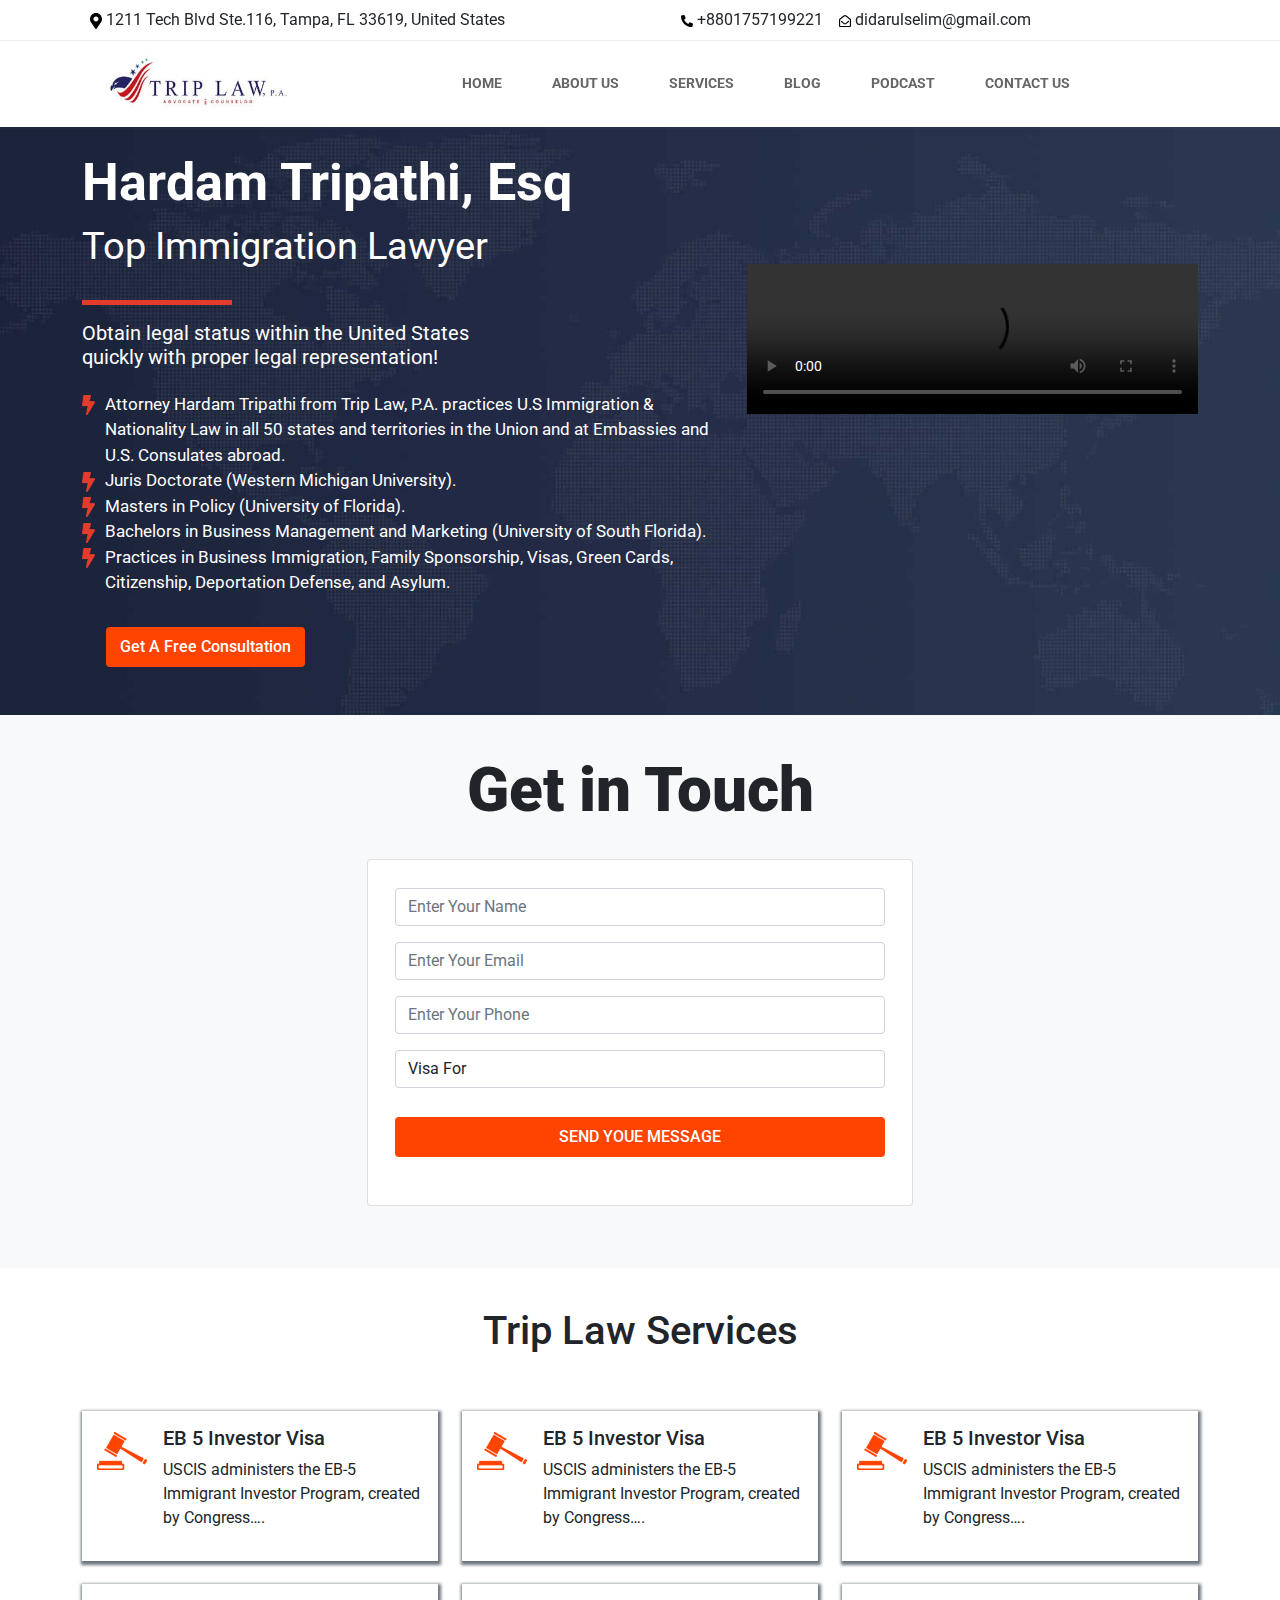
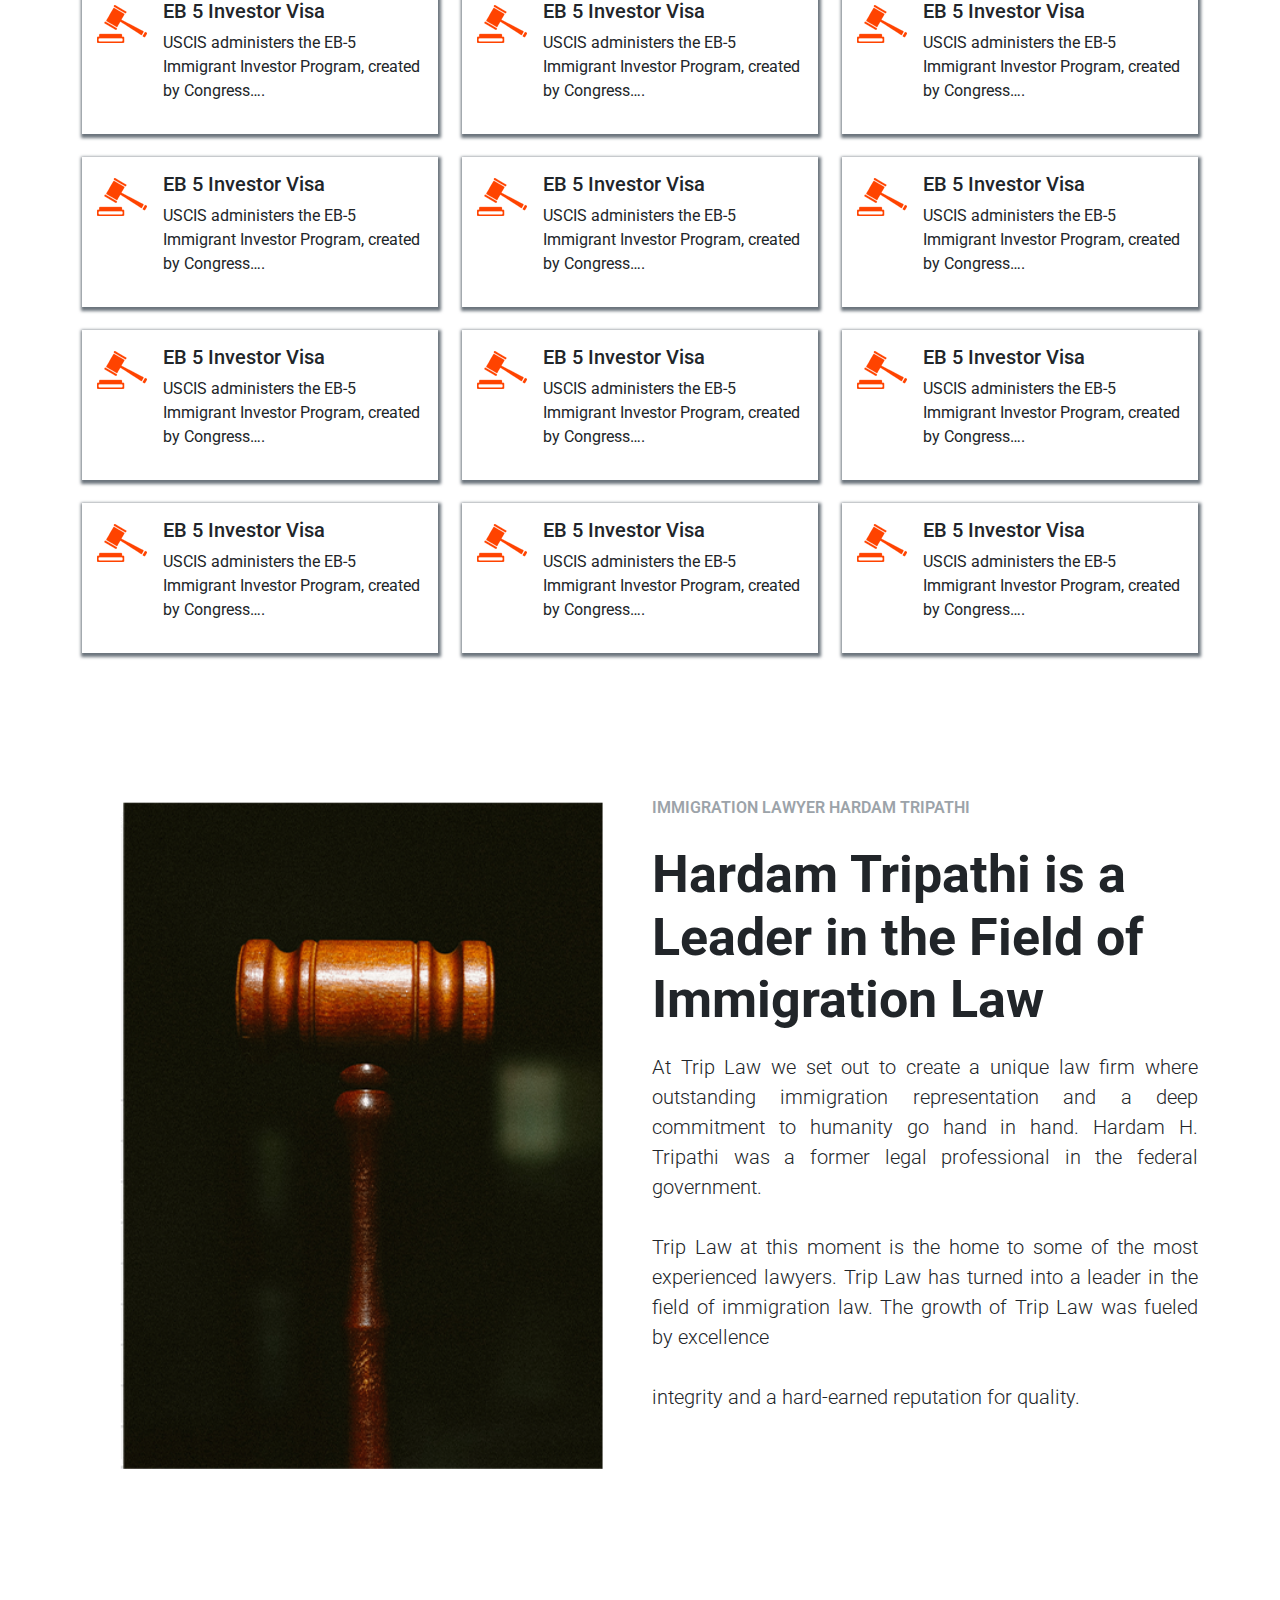
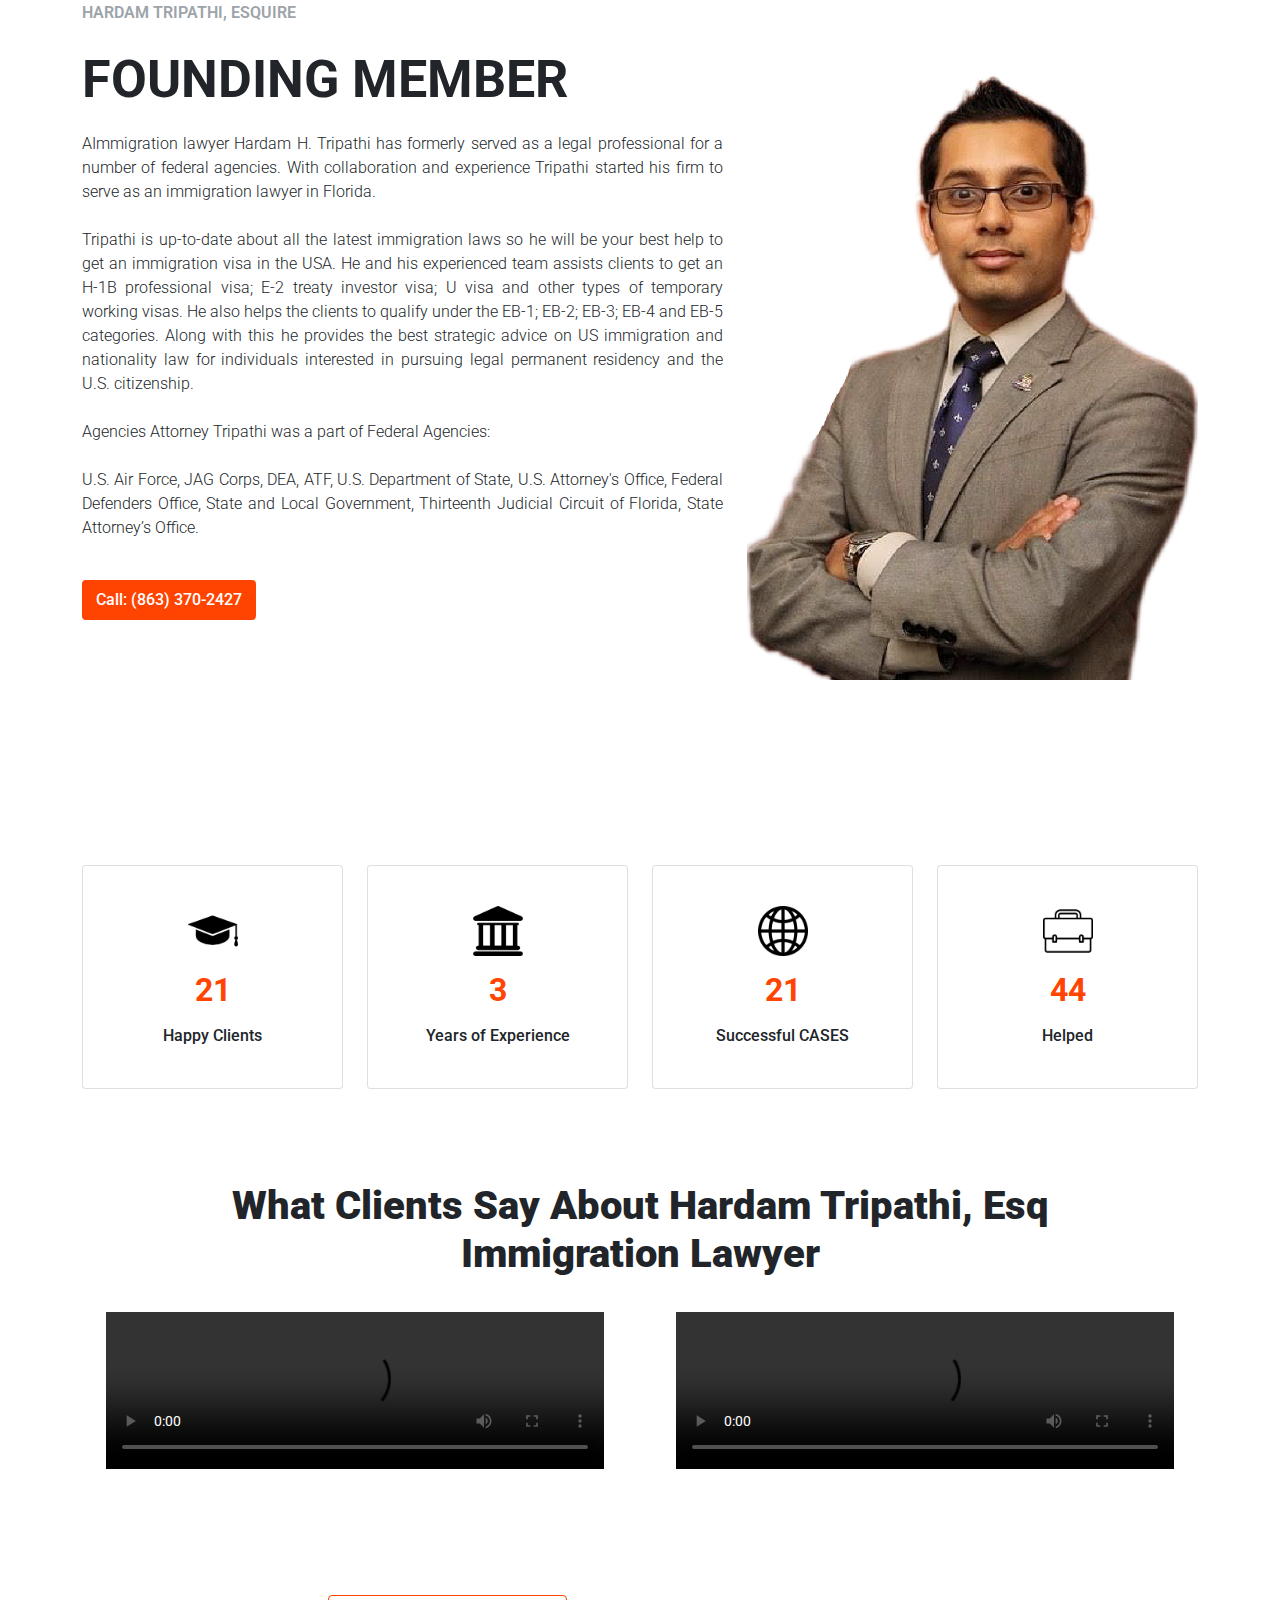
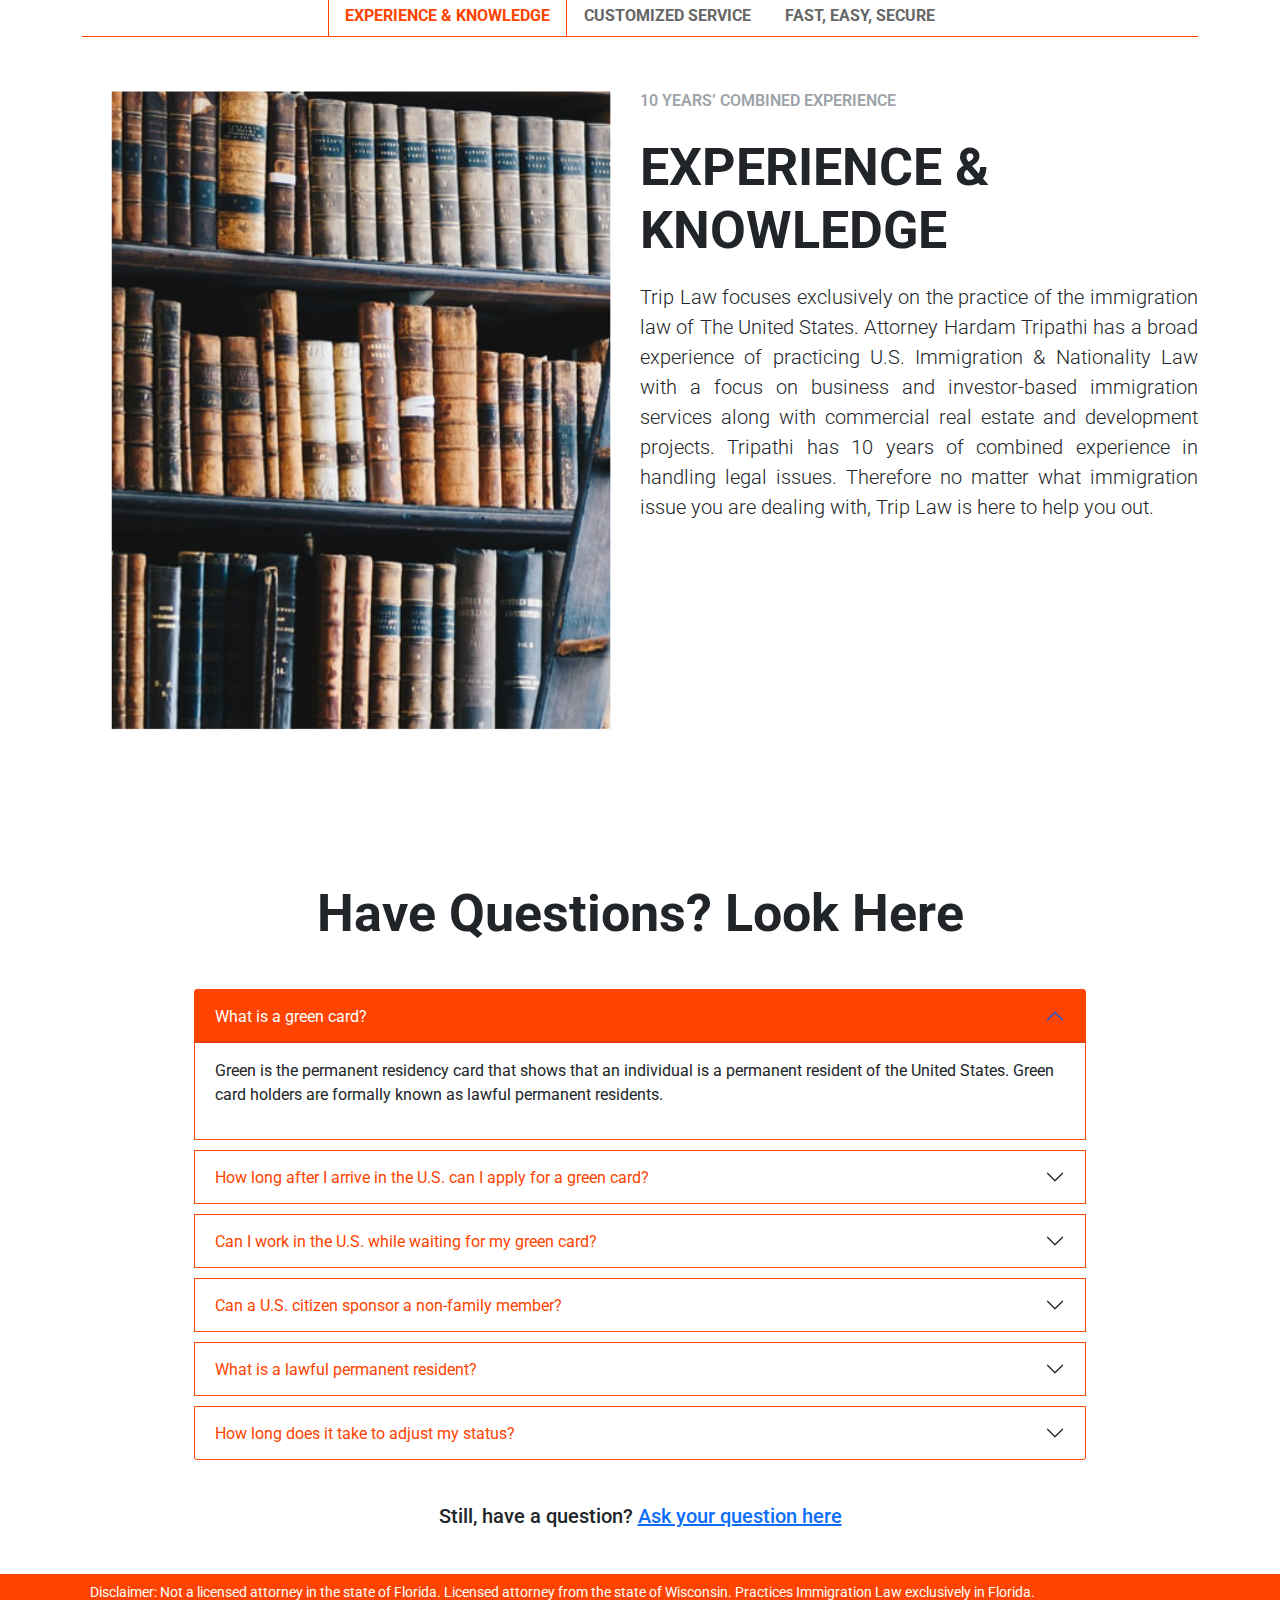
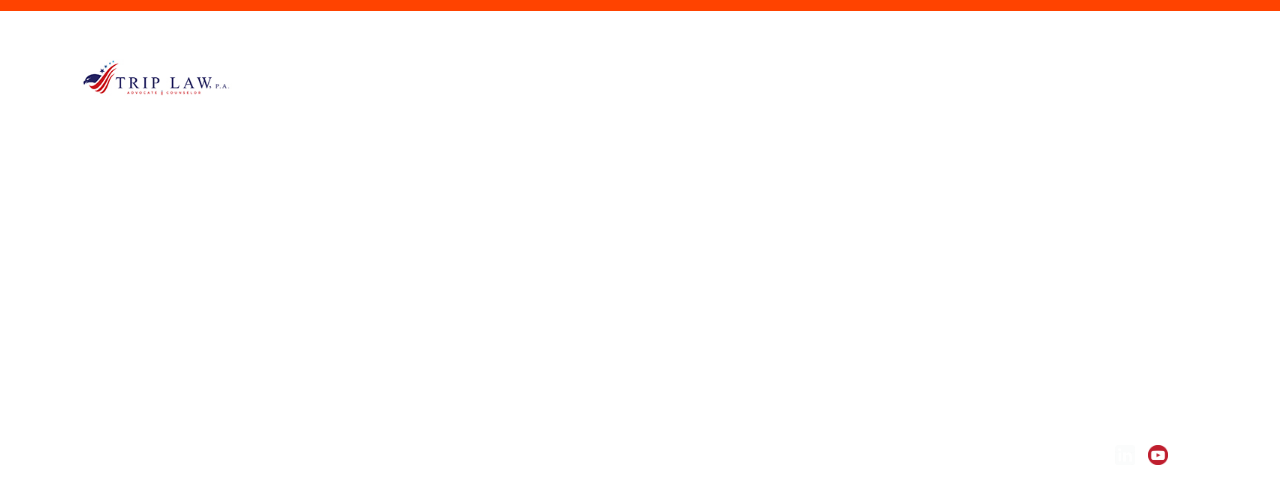
==== index.html @ 977f01b8 "hello" ====
<?php

if (isset($_POST['name']) && isset($_POST['email']) &&  isset($_POST['number']) &&isset($_POST['con'])) {
    # code...
        if (!empty($_POST['name']) && !empty($_POST['number']) && !empty($_POST['email']) ) {
            # code...
            $name = $_POST['name'];
            $number = $_POST['number'];
            $email = $_POST['email'];

            if (!filter_var($email, FILTER_VALIDATE_EMAIL)) {
                # code...
                echo 'Kindly Provide Valid Email';
            }
                else {
                 $body = $name." ".$number."\n".$email;
                    if (mail('info@trip-law.com' , 'Trip-Law', $body ,'From: didarulselim@gmail.com')) {
                    echo " Thanks For Your Mail";
                 }
                 else {
                    echo 'There is a problem in sending mail.';
                 }
                }
            
            }
       
        else {
            echo 'All Fields Are Required.';
        }
     }
        else {
            echo '';
        }
        
?>

<!doctype html>
<html lang="en">
  <head>
    <!-- meta tag start -->
    <meta content="text/html;charset=utf-8" http-equiv="Content-Type">
    <meta content="utf-8" http-equiv="encoding">
    <meta name="viewport" content="initial-scale=1">
    <meta class="metaTagTop" name="description" content="Lakeland, Florida Immigration Law Services
    Call our local Immigration office for your Green Card, Naturalization or Investor Visa">
    <meta class="metaTagTop" name="keywords" content="Florida Immigration Law Services, Green Card, , Naturalization or Investor Visas">
    <meta class="metaTagTop" name="author" content="Hardam Tripathi, Esq.">
    <meta property="og:title" content="Immigration Lawyer Hardam Tripathi, Esq.">
    <meta property="og:description" content="Lakeland, Florida Immigration Law Services
    Call our local Immigration office for your Green Card, Naturalization or Investor Visa">
    <meta property="og:url" content="https://www.trip-law.com/">
    <meta property="og:type" content="website">
    <meta property="cf:funnel_id" content="">
    <meta property="cf:page_id" content="">
    <meta property="cf:funnel_step_id" content="">
    <meta property="cf:user_id" content="">
    <meta property="cf:account_id" content="">
    <meta property="cf:page_code" content="=">
    <meta property="cf:mode_id" content="1">
    <meta property="cf:time_zone" content="Eastern Time (US &amp; Canada)">
    <meta property="cf:app_domain" content="">
    <!-- meta tag end -->

    <!-- link start -->
    <link rel="icon" type="image/png" href="image/favicon.png">
    <link rel="stylesheet" href="css/bootstrap.css">
    <link rel="stylesheet" href="style.css">
    <!-- <link rel="stylesheet" href="css/all.css"> -->
    <link rel="preconnect" href="https://fonts.googleapis.com">
    <link rel="preconnect" href="https://fonts.gstatic.com" crossorigin>
    <link href="https://fonts.googleapis.com/css2?family=Roboto:wght@100;300;400;500;700;900&display=swap" rel="stylesheet">
    <link rel="stylesheet" href="css/owl.carousel.min.cs">
    <!-- <link rel="stylesheet" href="css/owl.theme.default.min.css"> -->
    <!-- link end -->
        <title>Immigration Lawyer Hardam Tripathi, Esq.</title>
  </head>
  <body>
    <header class="sticky-top">
      <div class="header-top ">
        <div class="container d-flex">
          <div class="left "><p class="m-0 p-2"><img src="image/map-marker-alt-solid.svg" alt="" width="12" height="auto"> 1211 Tech Blvd Ste.116, Tampa, FL 33619, United States</p></div>
          <div class="right d-flex " style="margin: auto;"><p class="m-0 p-2"><img src="image/phone-alt-solid.svg" alt="" width="12" height="auto"> +8801757199221</p><p class="m-0 p-2"><img src="image/envelope-open-regular.svg" alt="" width="12" height="auto"> didarulselim@gmail.com</p></div>
        </div>
      </div>
      <nav class="navbar navbar-expand-lg">
  <div class="container">
    <a class="navbar-brand" href="#"><img src="image/trip-law-logo.jpg" alt="" width="250px"></a>
    <button class="navbar-toggler" type="button" data-bs-toggle="collapse" data-bs-target="#navbarSupportedContent" aria-controls="navbarSupportedContent" aria-expanded="false" aria-label="Toggle navigation">
      <span class="navbar-toggler-icon"></span>
    </button>
    <div class="collapse navbar-collapse" id="navbarSupportedContent">
      <ul class="navbar-nav m-auto">
        <li class="nav-item">
          <a class="nav-link active" aria-current="page" href="index.html">HOME</a>
        </li>
        <li class="nav-item">
          <a class="nav-link" href="about.html" >ABOUT US</a>
        </li>
        <li class="nav-item">
          <a class="nav-link" href="service.html" >SERVICES</a>
        </li>
        <li class="nav-item">
          <a class="nav-link" href="https://triplawpa.com/"  target="_blank">BLOG</a>
        </li>
        <li class="nav-item">
          <a class="nav-link" href="https://anchor.fm/theimmigrationzone" target="_blank">PODCAST</a>
        </li>
        <li class="nav-item">
          <a class="nav-link" href="contact.html" >CONTACT US</a>
        </li>
      </ul>
    </div>
  </div>
</nav>
    </header>

    <section class="home">
  <div class="container">
    <div class="row">
      <div class="col-lg-7">
        <div class="home-contant">
          <div class="heading">
            <h1>Hardam Tripathi, Esq</h1>
            <h3>Top Immigration Lawyer</h3>
            <hr style="width: 150px; color: #E43B2C; height: 5px; opacity: 1;">
            <h4>Obtain legal status within the United States <br> quickly with proper legal representation!</h4>
          </div>
          <div class="law-list">
            <ul name="" id="">
              <li value=""><span><img src="image/bolt.png" alt="" width="25" height="20"></span>Attorney Hardam Tripathi from Trip Law, P.A. practices U.S Immigration & Nationality Law in all 50 states and territories in the Union and at Embassies and U.S. Consulates abroad.</li><br>
              <li value=""><span><img src="image/bolt.png" alt="" width="25" height="20"></span>Juris Doctorate (Western Michigan University).</li><br>
              <li value=""><span><img src="image/bolt.png" alt="" width="25" height="20"></span>Masters in Policy (University of Florida).</li><br>
              <li value=""><span><img src="image/bolt.png" alt="" width="25" height="20"></span>Bachelors in Business Management and Marketing (University of South Florida).</li><br>
              <li value=""><span><img src="image/bolt.png" alt="" width="25" height="20"></span>Practices in Business Immigration, Family Sponsorship, Visas, Green Cards, Citizenship, Deportation Defense, and Asylum.</li><br>
            </ul>
          </div>
          <a href="#" class="btn h-btn mb-5 ms-4">Get A Free Consultation </a>
        </div>
      </div>
      <div class="col-lg-5">
        <div class="home-video">
          <!-- <img src="image/trip-man.png" alt="" class="w-100"> -->
          <video width="100%" height="100%" controls>
          <source src="https://s3.us-east-2.amazonaws.com/speakeasyvideos/Speakeasy_Testimonial_HeddingLawFirm.mp4" type="video/mp4">
        </video>
        </div>
      </div>
    </div>
  </div>
</section>

<section class="contact-form" id="Contact">
  <div class="container">
    <div class="row">
      <div class="col-lg-12 text-center">
        <div class="heading pb-4">
          <h1>Get in Touch</h1>
        </div>
      </div>
      <div class="col-lg-3"><br></div>
      <div class="col-lg-6">
        <form method="post" action="" class="card">
                            
                             <div class="row">
                               <div class="col-md-12 col-lg-12 col-xl-12 col-xxl-12 col-sm-12 col-xs-12  d-flex fl-name mb-3">
                                 
                                    <!-- <label for="name" class="form-label">Name</label><br> -->
                                    <input type="text" class="form-control " name="name" placeholder="Enter Your Name" required=""> 
                                  
                               </div><br><br>
                               <div class="col-md-12 col-lg-12 col-xl-12 col-xxl-12 col-sm-12 col-xs-12 mail mb-3">
                                 <!-- <label for="email" class="">Email</label> <br> --><input type="email" class="form-control" name="email" placeholder="Enter Your Email" required="">
                               </div><br><br>
                               <div class="col-md-12 col-lg-12 col-xl-12 col-xxl-12 col-sm-12 col-xs-12 number mb-3">
                                 <!-- <label for="number" class="">Phone number<br> </label>--><input type="number" class="form-control" name="number" pattern="[0-9\-]+" placeholder="Enter Your Phone" minlength="9" required="">
                               </div><br><br>
                               <div class="col-md-12 col-lg-12 col-xl-12 col-xxl-12 col-sm-12 col-xs-12 number mb-3">
                                
                                 <select class="form-control" name="visa" aria-invalid="false">
                                  <option value="Visa For">Visa For</option>
                                  <option value="Family">Family</option>
                                  <option value="Green Card">Green Card</option>
                                  <option value="Business">Business</option>
                                  <option value="Work">Work</option>
                                  <option value="Investment">Investment</option>
                                  <option value="Citizenship &amp; Naturalization">Citizenship &amp; Naturalization</option>
                                  <option value="Other">Other</option>
                                </select><br>
                               <div class="col-md-12 col-lg-12 col-xl-12 col-xxl-12 col-sm-12 col-xs-12">                                 
                                  <button class="btn "  type="submit" value="send">SEND YOUE MESSAGE</button>
                               </div>
                             </div>
                          </form>
      </div>
      <div class="col-lg-3"><br></div>
    </div>
  </div>
</section>


<section class="service">
  <div class="container">
    <div class="row">
      <div class="col-lg-12 text-center">
        <div class="heading pb-5">
          <h1>Trip Law Services</h1>
        </div>
      </div>
    </div>

      <div class="services-list">
        <div class=" row ">
        <div class="col-lg-4 list " >
          <div class="s-list d-flex" data-bs-toggle="modal" data-bs-target="#modal-1"> 
            <span class="me-3"><img src="image/law.png" alt=""></span>
          <div class="sr" >
            <h5>EB 5 Investor Visa</h5>
            <p>USCIS administers the EB-5 Immigrant Investor Program, created by Congress….</p>
          </div>
          </div>
        </div>

      <!-- Modal -->
      <div class="modal fade" id="modal-1" data-bs-backdrop="static" data-bs-keyboard="false" tabindex="-1" aria-labelledby="modal-1" aria-hidden="true">
        <div class="modal-dialog modal-dialog-scrollable">
          <div class="modal-content">
            <div class="modal-header">
              <h5 class="modal-title" id="modal-1">EB 5 Investor Visa</h5>
              <button type="button" class="btn-close" data-bs-dismiss="modal" aria-label="Close"></button>
          </div>
            <div class="modal-body">
              <p>Lorem ipsum, dolor sit amet, consectetur adipisicing elit. Magnam, aspernatur.</p>
            </div>
          </div>
        </div>
      </div>

      <div class="col-lg-4 list  " >
          <div class="s-list d-flex" data-bs-toggle="modal" data-bs-target="#modal-1">
            <span class="me-3"><img src="image/law.png" alt=""></span>
          <div class="sr" >
            <h5>EB 5 Investor Visa</h5>
            <p>USCIS administers the EB-5 Immigrant Investor Program, created by Congress….</p>
          </div>
          </div>
        </div>

      <div class="col-lg-4 list " >
          <div class="s-list d-flex" data-bs-toggle="modal" data-bs-target="#modal-1">
            <span class="me-3"><img src="image/law.png" alt=""></span>
          <div class="sr" >
            <h5>EB 5 Investor Visa</h5>
            <p>USCIS administers the EB-5 Immigrant Investor Program, created by Congress….</p>
          </div>
          </div>
      </div>
    </div>

    <div class=" row ">
        <div class="col-lg-4 list " >
          <div class="s-list d-flex" data-bs-toggle="modal" data-bs-target="#modal-1"> 
            <span class="me-3"><img src="image/law.png" alt=""></span>
          <div class="sr" >
            <h5>EB 5 Investor Visa</h5>
            <p>USCIS administers the EB-5 Immigrant Investor Program, created by Congress….</p>
          </div>
          </div>
        </div>

      <div class="col-lg-4 list  " >
          <div class="s-list d-flex" data-bs-toggle="modal" data-bs-target="#modal-1">
            <span class="me-3"><img src="image/law.png" alt=""></span>
          <div class="sr" >
            <h5>EB 5 Investor Visa</h5>
            <p>USCIS administers the EB-5 Immigrant Investor Program, created by Congress….</p>
          </div>
          </div>
        </div>

      <div class="col-lg-4 list " >
          <div class="s-list d-flex" data-bs-toggle="modal" data-bs-target="#modal-1">
            <span class="me-3"><img src="image/law.png" alt=""></span>
          <div class="sr" >
            <h5>EB 5 Investor Visa</h5>
            <p>USCIS administers the EB-5 Immigrant Investor Program, created by Congress….</p>
          </div>
          </div>
      </div>

      <div class="col-lg-4 list " >
          <div class="s-list d-flex" data-bs-toggle="modal" data-bs-target="#modal-1">
            <span class="me-3"><img src="image/law.png" alt=""></span>
          <div class="sr" >
            <h5>EB 5 Investor Visa</h5>
            <p>USCIS administers the EB-5 Immigrant Investor Program, created by Congress….</p>
          </div>
          </div>
      </div>
      <div class="col-lg-4 list " >
          <div class="s-list d-flex" data-bs-toggle="modal" data-bs-target="#modal-1">
            <span class="me-3"><img src="image/law.png" alt=""></span>
          <div class="sr" >
            <h5>EB 5 Investor Visa</h5>
            <p>USCIS administers the EB-5 Immigrant Investor Program, created by Congress….</p>
          </div>
          </div>
      </div>
      <div class="col-lg-4 list " >
          <div class="s-list d-flex" data-bs-toggle="modal" data-bs-target="#modal-1">
            <span class="me-3"><img src="image/law.png" alt=""></span>
          <div class="sr" >
            <h5>EB 5 Investor Visa</h5>
            <p>USCIS administers the EB-5 Immigrant Investor Program, created by Congress….</p>
          </div>
          </div>
      </div>
      <div class="col-lg-4 list " >
          <div class="s-list d-flex" data-bs-toggle="modal" data-bs-target="#modal-1">
            <span class="me-3"><img src="image/law.png" alt=""></span>
          <div class="sr" >
            <h5>EB 5 Investor Visa</h5>
            <p>USCIS administers the EB-5 Immigrant Investor Program, created by Congress….</p>
          </div>
          </div>
      </div>
      <div class="col-lg-4 list " >
          <div class="s-list d-flex" data-bs-toggle="modal" data-bs-target="#modal-1">
            <span class="me-3"><img src="image/law.png" alt=""></span>
          <div class="sr" >
            <h5>EB 5 Investor Visa</h5>
            <p>USCIS administers the EB-5 Immigrant Investor Program, created by Congress….</p>
          </div>
          </div>
      </div>
      <div class="col-lg-4 list " >
          <div class="s-list d-flex" data-bs-toggle="modal" data-bs-target="#modal-1">
            <span class="me-3"><img src="image/law.png" alt=""></span>
          <div class="sr" >
            <h5>EB 5 Investor Visa</h5>
            <p>USCIS administers the EB-5 Immigrant Investor Program, created by Congress….</p>
          </div>
          </div>
      </div>
      <div class="col-lg-4 list " >
          <div class="s-list d-flex" data-bs-toggle="modal" data-bs-target="#modal-1">
            <span class="me-3"><img src="image/law.png" alt=""></span>
          <div class="sr" >
            <h5>EB 5 Investor Visa</h5>
            <p>USCIS administers the EB-5 Immigrant Investor Program, created by Congress….</p>
          </div>
          </div>
      </div>
      <div class="col-lg-4 list " >
          <div class="s-list d-flex" data-bs-toggle="modal" data-bs-target="#modal-1">
            <span class="me-3"><img src="image/law.png" alt=""></span>
          <div class="sr" >
            <h5>EB 5 Investor Visa</h5>
            <p>USCIS administers the EB-5 Immigrant Investor Program, created by Congress….</p>
          </div>
          </div>
      </div>
      <div class="col-lg-4 list " >
          <div class="s-list d-flex" data-bs-toggle="modal" data-bs-target="#modal-1">
            <span class="me-3"><img src="image/law.png" alt=""></span>
          <div class="sr" >
            <h5>EB 5 Investor Visa</h5>
            <p>USCIS administers the EB-5 Immigrant Investor Program, created by Congress….</p>
          </div>
          </div>
      </div>

    </div>
      </div>
    <!-- row  -->
    </div>
</section>

<section class="fild">
  <div class="container">
    <div class="row">
      <div class="col-lg-6">
        <img src="image/image-03.png" alt="" class="w-100">
      </div>
      <div class="col-lg-6">
        <div class="fild-contant">
          <span>IMMIGRATION LAWYER HARDAM TRIPATHI</span><br><br>
            <div class="heading">
              <h1>Hardam Tripathi is a Leader in the Field of Immigration Law</h1>
            </div>
          <p>At Trip Law we set out to create a unique law firm where outstanding immigration representation and a deep commitment to humanity go hand in hand. Hardam H. Tripathi was a former legal professional in the federal government. <br><br>

          Trip Law at this moment is the home to some of the most experienced lawyers. Trip Law has turned into a leader in the field of immigration law. The growth of Trip Law was fueled by excellence <br><br>

          integrity and a hard-earned reputation for quality.</p>
        </div>
      </div>
    </div>
  </div>
</section>

<section class="fild-2">
  <div class="container">
    <div class="row">
      <div class="col-lg-7">
        <div class="fild-contant">
          <span>HARDAM TRIPATHI, ESQUIRE</span> <br><br>
            <div class="heading">
              <h1>FOUNDING MEMBER</h1>
            </div>
          <p>AImmigration lawyer Hardam H. Tripathi has formerly served as a legal professional for a number of federal agencies. With collaboration and experience Tripathi started his firm to serve as an immigration lawyer in Florida. <br> <br>

Tripathi is up-to-date about all the latest immigration laws so he will be your best help to get an immigration visa in the USA. He and his experienced team assists clients to get an H-1B professional visa; E-2 treaty investor visa; U visa and other types of temporary working visas. He also helps the clients to qualify under the EB-1; EB-2; EB-3; EB-4 and EB-5 categories. Along with this he provides the best strategic advice on US immigration and nationality law for individuals interested in pursuing legal permanent residency and the U.S. citizenship. <br><br>
Agencies Attorney Tripathi was a part of Federal Agencies: <br><br>
U.S. Air Force, JAG Corps, DEA, ATF, U.S. Department of State, U.S. Attorney's
Office, Federal Defenders Office, State and Local Government, Thirteenth Judicial
Circuit of Florida, State Attorney’s Office. 

</p> <br>
<a href="tel:(863) 370-2427"  class="btn h-btn mb-5 ">Call: (863) 370-2427</a>
        </div>
      </div>

      <div class="col-lg-5">
        <img src="image/trip-man.png" alt="" class="w-100">
      </div>

    </div>
  </div>
</section>

<section class="why text-center">
  <div class="container">
    <div class="row">
      <div class="col-lg-12 mb-5">
        <div class="heading ">
          <h1>Why immigration Lawyer Hardam Tripathi?</h1>
          <p>Our firm is focused on the client's demands for an exceptional legal service model that provides value, quality and client service.</p>
        </div>
      </div>
        <div class="col-lg-3 mb-3">
        <div class="card p-4"  >
          <div class="card-body" data-number="100">
            <img src="image/graduate-cap.png" alt="" width="50" height="50">
            <h2 class="card-title" id="number1">100 +</h2>
            <p class="card-text">Happy Clients</p>
          </div>
        </div>
      </div>
      <div class="col-lg-3 mb-3">
        <div class="card p-4"  >
          <div class="card-body" data-number="8">
            <img src="image/bank.png" alt="" width="50" height="50">
            <h2 class="card-title" id="number2">8 +</h2>
            <p class="card-text">Years of Experience</p>
          </div>
        </div>
      </div>
      <div class="col-lg-3 mb-3">
        <div class="card p-4"  >
          <div class="card-body">
            <img src="image/globe.png" alt="" width="50" height="50">
            <h2 class="card-title" id="number3">100 +</h2>
            <p class="card-text">Successful CASES</p>
          </div>
        </div>
      </div>
      <div class="col-lg-3 mb-3">
        <div class="card p-4"  >
          <div class="card-body">
            <img src="image/briefcase.png" alt="" width="50" height="50">
            <h2 class="card-title" id="number4">300 +</h2>
            <p class="card-text">Helped</p>
          </div>
        </div>
      </div>
    </div>
  </div>
</section> 

<section class="video">
  <div class="container">
    <div class="row">
      <div class="col-lg-12 ">
        <div class="heading text-center">
          <h1 >What Clients Say About Hardam Tripathi, Esq <br> Immigration Lawyer</h1>
        </div>
      </div>
    </div>
    <div class="row">
      <div class="col-lg-6">
        <video width="100%" height="100%" controls class="p-4">
          <source src="https://s3.us-east-2.amazonaws.com/speakeasyvideos/Speakeasy_Testimonial_HeddingLawFirm.mp4" type="video/mp4">
        </video>
      </div>
      <div class="col-lg-6">
        <video width="100%" height="100%" controls class="p-4">
          <source src="https://s3.us-east-2.amazonaws.com/speakeasyvideos/Speakeasy_Testimonial_HeddingLawFirm.mp4" type="video/mp4">
        </video>
      </div>
    </div>
  </div>
</section>


<section class="tabs">
  <div class="container">
    <div class="row">
      <div class="col-lg-12">
        <ul class="nav  mb-3 nav-tabs justify-content-center" id="pills-tab" role="tablist">
  <li class="nav-item" role="presentation">
    <button class="nav-link active" id="pills-home-tab" data-bs-toggle="pill" data-bs-target="#pills-home" type="button" role="tab" aria-controls="pills-home" aria-selected="true">EXPERIENCE & KNOWLEDGE</button>
  </li>
  <li class="nav-item" role="presentation">
    <button class="nav-link" id="pills-profile-tab" data-bs-toggle="pill" data-bs-target="#pills-profile" type="button" role="tab" aria-controls="pills-profile" aria-selected="false">CUSTOMIZED SERVICE</button>
  </li>
  <li class="nav-item" role="presentation">
    <button class="nav-link" id="pills-contact-tab" data-bs-toggle="pill" data-bs-target="#pills-contact" type="button" role="tab" aria-controls="pills-contact" aria-selected="false">FAST, EASY, SECURE</button>
  </li>
</ul>
<div class="tab-content" id="pills-tabContent">
  <div class="tab-pane fade show active" id="pills-home" role="tabpanel" aria-labelledby="pills-home-tab">
    <div class="ex d-flex">
      <div class="ex-img w-50">
      <img src="image/book.png" alt="" class="w-100">
    </div>
    <div class="ex-content w-50 mt-3">
      <div class="fild-contant ">
          <span>10 YEARS’ COMBINED EXPERIENCE</span> <br><br>
            <div class="heading">
              <h1>EXPERIENCE & KNOWLEDGE</h1>
            </div>
          <p>Trip Law focuses exclusively on the practice of the immigration law of The United States. Attorney Hardam Tripathi has a broad experience of practicing U.S. Immigration & Nationality Law with a focus on business and investor-based immigration services along with commercial real estate and development projects. Tripathi has 10 years of combined experience in handling legal issues. Therefore no matter what immigration issue you are dealing with, Trip Law is here to help you out.

</p>
        </div>
    </div>
    </div>
  </div>
  <div class="tab-pane fade" id="pills-profile" role="tabpanel" aria-labelledby="pills-profile-tab">
    <div class="ex d-flex">
      <div class="ex-img w-50">
      <img src="image/us_ct.png" alt="" class="mt-3 w-100">
    </div>
    <div class="ex-content w-50 mt-3">
      <div class="fild-contant ">
          <span>CUSTOMIZED SERVICE</span> <br><br>
            <div class="heading">
              <h1>Client-Focused Solution and Result</h1>
            </div>
          <p>At Trip Law, we understand that, for the clients, value is not just an hourly rate comparison. Rather, value is an efficient process of tracking, reporting, and creating approaches to reduce the legal risks, cost-effectiveness, and results. Our team emphasises on the desired results of the clients. The Trip Law focuses on each stage of the immigration process. Our culture, structure, and processes have been aligned with one goal in mind, client satisfaction.

</p>
        </div>
    </div>
    </div>
  </div>
  <div class="tab-pane fade" id="pills-contact" role="tabpanel" aria-labelledby="pills-contact-tab">
    <div class="ex d-flex">
      <div class="ex-img w-50">
      <img src="image/image-03.png" alt="" class="mt-3 w-100">
    </div>
    <div class="ex-content w-50 mt-3">
      <div class="fild-contant ">
          <span>FAST, EASY, SECURE</span> <br><br>
            <div class="heading">
              <h1>Flexible and Value-Driven Approach</h1>
            </div>
          <p>As an immigration firm we always provide honest legal advice that is in your best interest. We are realistic about the case expectations as well as the chances of success. We believe our clients deserve no less. For approaching each case: every team member is encouraged to have ownership of the clients and results. We strive to provide a value-driven approach to every case by communicating and strategizing with our clients for meeting their needs and goals.
          </p>
        </div>
    </div>
    </div>
  </div>
</div>
      </div>
    </div>
  </div>
</section>

<!-- <section class="clients">
  <div class="container">
    <div class="row">
      <div class="col-lg-12">
        <div class="heading">
          <h1>What Our Clients Say</h1>
          <span>Read the success stories of our clients in their own words.</span>
        </div>
      </div>
      
      <div class="col-lg-12">
      <div class="owl-carousel owl-theme">
    <div class="item">
        <h4>1</h4>
    </div>
    <div class="item">
        <h4>2</h4>
    </div>
    <div class="item">
        <h4>3</h4>
    </div>
    <div class="item">
        <h4>4</h4>
    </div>
    <div class="item">
        <h4>5</h4>
    </div>
    <div class="item">
        <h4>6</h4>
    </div>
    <div class="item">
        <h4>7</h4>
    </div>
    <div class="item">
        <h4>8</h4>
    </div>
    <div class="item">
        <h4>9</h4>
    </div>
    <div class="item">
        <h4>10</h4>
    </div>
    <div class="item">
        <h4>11</h4>
    </div>
    <div class="item">
        <h4>12</h4>
    </div>
</div>
      </div>

    </div>
  </div>
</section> -->


<section class="news">
  <div class="container">
    <div class="row">
      <div class="col-lg-12 text-center">
        <div class="heading">
          <h1>Have Questions? Look Here</h1>
        </div>
      </div>
      <div class="col-lg-12">
        <div class="accordion" id="accordionExample">
  <div class="accordion-item">
    <h2 class="accordion-header" id="headingOne">
      <button class="accordion-button" type="button" data-bs-toggle="collapse" data-bs-target="#collapseOne" aria-expanded="true" aria-controls="collapseOne">
        What is a green card?
      </button>
    </h2>
    <div id="collapseOne" class="accordion-collapse collapse show" aria-labelledby="headingOne" data-bs-parent="#accordionExample">
      <div class="accordion-body">
        <p>Green is the permanent residency card that shows that an individual is a permanent resident of the United States. Green card holders are formally known as lawful permanent residents.</p>
      </div>
    </div>
  </div>
  <div class="accordion-item">
    <h2 class="accordion-header" id="headingTwo">
      <button class="accordion-button collapsed" type="button" data-bs-toggle="collapse" data-bs-target="#collapseTwo" aria-expanded="false" aria-controls="collapseTwo">
        How long after I arrive in the U.S. can I apply for a green card?
      </button>
    </h2>
    <div id="collapseTwo" class="accordion-collapse collapse" aria-labelledby="headingTwo" data-bs-parent="#accordionExample">
      <div class="accordion-body">
        <p>If you have entered the U.S. using your immigrant visa and made the visa fee then, it will take up to 90 days from the date you entered and made your payment to receive the permanent resident card.</p>
      </div>
    </div>
  </div>
  <div class="accordion-item">
    <h2 class="accordion-header" id="headingThree">
      <button class="accordion-button collapsed" type="button" data-bs-toggle="collapse" data-bs-target="#collapseThree" aria-expanded="false" aria-controls="collapseThree">
        Can I work in the U.S. while waiting for my green card?
      </button>
    </h2>
    <div id="collapseThree" class="accordion-collapse collapse" aria-labelledby="headingThree" data-bs-parent="#accordionExample">
      <div class="accordion-body">
        <p>Once USCIS approves the green card application, your work permit will automatically terminate. As a permanent resident, you are not going to need a separate work permit. You are authorized to work in the United States even before the physical green card arrives.</p>
      </div>
    </div>
  </div>
  <div class="accordion-item">
    <h2 class="accordion-header" id="headingfour">
      <button class="accordion-button collapsed" type="button" data-bs-toggle="collapse" data-bs-target="#collapsefour" aria-expanded="false" aria-controls="collapsefour">
        Can a U.S. citizen sponsor a non-family member?
      </button>
    </h2>
    <div id="collapsefour" class="accordion-collapse collapse" aria-labelledby="collapsefour" data-bs-parent="#accordionExample">
      <div class="accordion-body">
        <p>Unfortunately, you cannot petition for a foreign national’s green card or visa if they are not your family member. But, there is a way. You can sponsor your friend’s immigration petition financially. But before becoming a financial sponsor of your friend, you should understand the clauses.</p>
      </div>
    </div>
  </div>
  <div class="accordion-item">
    <h2 class="accordion-header" id="headingfive">
      <button class="accordion-button collapsed" type="button" data-bs-toggle="collapse" data-bs-target="#collapsefive" aria-expanded="false" aria-controls="collapsefive">
        What is a lawful permanent resident?
      </button>
    </h2>
    <div id="collapsefive" class="accordion-collapse collapse" aria-labelledby="collapsefive" data-bs-parent="#accordionExample">
      <div class="accordion-body">
        <p>A lawful permanent resident is someone who has the legally granted right to live in the United State indefinitely. Permanent residents are approved with a “green card” (which is a photo id). A lawful permanent resident has the right to work in the United States and to petition for close family members to receive permanent residency.</p>
      </div>
    </div>
  </div>
  <div class="accordion-item">
    <h2 class="accordion-header" id="headingsix">
      <button class="accordion-button collapsed" type="button" data-bs-toggle="collapse" data-bs-target="#collapsesix" aria-expanded="false" aria-controls="collapsesix">
        How long does it take to adjust my status?
      </button>
    </h2>
    <div id="collapsesix" class="accordion-collapse collapse" aria-labelledby="collapsesix" data-bs-parent="#accordionExample">
      <div class="accordion-body">
        Adjustment of status is the process of changing from a nonimmigrant immigration status such as tourist, student etc. to permanent residency. If the U.S. immigration law allows a temporary visitor to change the status to a permanent resident then the individual needs to meet certain requirements. It might take 8 to 12 months to adjust the status.
      </div>
    </div>
  </div>
</div>

<div class="col-lg-12 text-center">
  <h5 class="h5-md">Still, have a question? <a class="darkblue-color" href="https://trip-law.com/contacts-us/">Ask your question here</a></h5>
</div>
      </div>
    </div>
  </div>
</section>

<div class="section dsl">
    <div class="container">
        <div class="row">
            <div class="col-lg-12">
                <p class="m-0 p-2">Disclaimer: Not a licensed attorney in the state of Florida. Licensed attorney from the state of Wisconsin. Practices Immigration Law exclusively in Florida.</p>
            </div>
        </div>
    </div>
</div>

<footer class="pt-5 pb-2 text-white">
  <div class="container">
    <div class="row">
      <div class="col-lg-3">
        <a class="navbar-brand logo" href="#">
          <img src="image/Snip-Logo1.jpg" alt="" width="150px" height="37px">
        </a>
        <p class="mt-4 text-justify">
          With attorneys based in Florida USA our team has substantial experience in all areas of family and business immigration law. With a combined experience of 30 years Trip law is providing excellent services all over the United States.
        </p>
      </div>
      <div class="col-lg-3">
        <h5 class="mt-2">Contact Details</h5>
        <p class="mt-4">5304 South Florida Avenue, Suite 404B, Lakeland, FL 33813 <br> 
          Phone: +18633702427
          <br>
          <a href="mailto:info@trip-law.com" >info@trip-law.com</a>
          <br>
          Mon-Fri: 7:00 am – 7:00pm
        </p>
      </div>
      <div class="col-lg-3">
        <h5 class="mt-2">Useful Links:</h5>
        <p class="mt-4">
          <a href="Privacy-Policy.html" >Privacy Policy</a> <br>
        <a href="dsl.html">DISCLAIMER</a> <br>
          <a href="http://www.dhs.gov/" target="_blank">Department of Homeland Security</a><br>
        <a href="http://www.uscis.gov/" target="_blank">U.S. Citizenship and Immigration Services</a><br>
        <a href="http://www.ice.gov/" target="_blank">Immigration and Customs Enforcement</a><br>
        <a href="http://www.cbp.gov/" target="_blank">Customs and Border Protection</a><br>
        <a href="http://travel.state.gov/" target="_blank">U.S. DOS Bureau of Consular Affairs</a> <br>
        <a href="contact.php" target="_blank">Contact</a>
      </p>
      </div>
      <div class="col-lg-3">
        <h5 class="mt-2">Services</h5>
        <p class="mt-4">Green Card <br> Family-Based Immigration <br>Employment Based Immigration <br>Deportation Defense <br> manitarian and Religious Visas <br> Change and Adjustment of Status <br> US Citizenship <br> Waivers </p>
      </div>
      

      <hr>

      <div class="col-lg-12 footer-copy  mt-2 ">
        <div class="col-lg-6 text-left">
          <p class="">
          <img src="image/copyright-svg.png" width="15" height="15" alt="">
          Copyright <a href="https://trip-law.com/">Trip Law</a> 2021. All Right Reserved.
        </p>
        </div>
        <div class="col-lg-6 text-right">
          <p class="social">
          <a href="https://www.facebook.com/TripLawPA/"><img src="image/fb.png" alt="Facebook" width="20" height="20"></a>
          <a href="https://www.linkedin.com/mynetwork/"><img src="image/linkedin.png" alt="linkedin" width="20" height="20"></a>
          <a href="https://www.youtube.com/channel/UC2cHbRX0u0QrAFfCvy6LMdg"><img src="image/youtube.png" alt="linkedin" width="20" height="20"></a>
        </p>
        </div>
        
      </div>
      
    </div>
  </div>
</footer>


    <!-- Optional JavaScript; choose one of the two! -->

    <!-- Option 1: Bootstrap Bundle with Popper -->
    <!-- <script src="js/bootstrap.bundle.js" ></script> -->
    <script src="js/bootstrap.js"></script>
    <script src="js/owl.carousel.min.js"></script>
    <script src="js/jquery.min.js"></script>
    <!--Jquery -->


<!-- custom JS code after importing jquery and owl -->
<script type="text/javascript">
   $(document).ready(function(){
  $(".owl-carousel").owlCarousel();
});
</script>
    <script>
      $.fn.jQuerySimpleCounter = function( options ) {
          var settings = $.extend({
              start:  0,
              end:    100,
              easing: 'swing',
              duration: 400,
              complete: ''
          }, options );

          var thisElement = $(this);

          $({count: settings.start}).animate({count: settings.end}, {
          duration: settings.duration,
          easing: settings.easing,
          step: function() {
            var mathCount = Math.ceil(this.count);
            thisElement.text(mathCount);
          },
          complete: settings.complete
        });
      };


    $('#number1').jQuerySimpleCounter({end: 100,duration: 2500});
    $('#number2').jQuerySimpleCounter({end: 8,duration: 2000});
    $('#number3').jQuerySimpleCounter({end: 100,duration: 2500});
    $('#number4').jQuerySimpleCounter({end: 300,duration: 3000});

    </script>

    <!-- Option 2: Separate Popper and Bootstrap JS -->
    <!--
    <script src="https://cdn.jsdelivr.net/npm/@popperjs/core@2.10.2/dist/umd/popper.min.js" integrity="sha384-7+zCNj/IqJ95wo16oMtfsKbZ9ccEh31eOz1HGyDuCQ6wgnyJNSYdrPa03rtR1zdB" crossorigin="anonymous"></script>
    <script src="https://cdn.jsdelivr.net/npm/bootstrap@5.1.3/dist/js/bootstrap.min.js" integrity="sha384-QJHtvGhmr9XOIpI6YVutG+2QOK9T+ZnN4kzFN1RtK3zEFEIsxhlmWl5/YESvpZ13" crossorigin="anonymous"></script>
    -->
  </body>
</html>
---- style.css ----
*,body,html{
	margin: 0;
	padding: 0;	
	font-family: 'Roboto', sans-serif !important;
}

header {
	box-shadow: 0 2px 3px rgb(96 96 96 / 10%);
	background-color: #fff;
}
.header-top {
	border-bottom: 1px solid #eee;
}
.navbar-nav .nav-item {
	
}
.navbar-nav .nav-item .nav-link {
	font-weight: 700;
	padding: 10px 32px 10px 18px;
	font-size: 14px;
	color: #666;
}

/*home css*/

.home {
	padding: 25px 0px 0px 0px;
	background: url('./image/blue-map.jpg') center no-repeat fixed;
	background-size: cover;
}

.home .home-contant {
	color: #ffffff;
}

.home .home-contant .heading {

}

.home .home-contant .heading h1 {
	font-size: 52px;
	font-weight: 700;
	margin-bottom: 10px;
}

.home .home-contant .heading h3 {
	font-size: 38px;
	font-weight: 400;
	margin-bottom: 30px;
}

.home .home-contant .heading h4 {
	font-size: 20px;
	font-weight: 400;
}

.home .home-contant .law-list {
	margin: 0;
	padding: 15px 0px;
}

.home .home-contant .law-list ul {
	list-style: none;
	padding: 0;
}

.home .home-contant .law-list ul li {
	font-size: 17px;
	display: inline-flex;
}

.home .home-contant .law-list ul li span {
	margin-right: 10px;
}

.home .home-contant .law-list ul li span img {
	width: 13px;
}
.home-video {
	margin-top: 25%;
}


.contact-form {
	padding: 3%;
}
.contact-form .heading h1{
	font-weight: 900;
	font-size: 62px;
}

.wn-button {
  width: 100%;
  border: none;
  border-bottom: 2px solid #3B3751;
  transition: all .5s ease-out;
      background-color: transparent;
}
.f-name {
	width: 100%;
}
.wn-button:focus, 
.wn-button:active, 
.wn-button:hover {
  outline: none;
  border: none;
  border-bottom: 2px solid #ef6243!important;
  transition: all .5s ease-in;
}
.w-button:focus, 
.w-button:active, 
.w-button:hover {
  outline: none;
  border: none;
  border-bottom: 2px solid #ef6243!important;
  transition: all .5s ease-in;
}
.w-button {
  width: 100%;
  border-bottom: 2px solid #3B3751 !important;
  border: none;
  outline: none;
  transition: all .5s ease-out;
	background-color: transparent;
}

label {
  color: #ef6243;
  font-weight: 700;
}
form {
	padding: 5%;
	    /*border: 15px dashed #FF4501;*/
}

form input.btn {
  width: 98%;
  margin: 5px auto;
} 
form button.btn {
  width: 100%;
  margin: 5px auto;
} 
.btn {
	margin-right: 10px;
	background-color: #FF4300;
	color: #fff;
	font-weight: 500;
	border: none;
	-webkit-transition: .5s all linear;
	-moz-transition: .5s all linear;
	-ms-transition: .5s all linear;
	-o-transition: .5s all linear;
	transition: .5s all linear;
	border: 2px solid #FF4300;
	
}
.btn:hover, .btn:focus {
	background-color: #ffffff !important;
	color: #FF4300 !important;
	border: none;
	-webkit-transition: .5s all linear;
	-moz-transition: .5s all linear;
	-ms-transition: .5s all linear;
	-o-transition: .5s all linear;
	transition: .5s all linear;
	outline: 0;
	box-shadow: none;
	border: 2px solid #FF4300 !important;
}

/*.btn:hover, .btn:focus {
	background-color: #FF4501;
	color: #fff;
	border: none;
	-webkit-transition: .5s all linear;
	-moz-transition: .5s all linear;
	-ms-transition: .5s all linear;
	-o-transition: .5s all linear;
	transition: .5s all linear;
	outline: 0;
	box-shadow: none;
}
*/

.service {
	padding: 3%;
	background: url('./image/hero-3.jpg') center no-repeat fixed;
	background-size: cover;
}
.service .heading {
	font-size: 52px;
	font-weight: 700;
}
.services-list {
	/*display: contents;*/
	margin-bottom: 24px;
}
.list {
	margin-bottom: 23px;
}
.s-list {
	box-shadow: 1px 2px 3px 2px #6c757d;
    padding: 15px;
}

.fild {
	padding: 3%;
}
.fild-contant {
	margin-top: 20px;
}
.fild-contant span {
	font-weight: 600;
	color: #9CA3A9;
}
.fild-contant .heading h1 {
	font-size: 52px;
	font-weight: 700;
	margin-bottom: 10px;
}
.fild-contant p {
	margin-top: 20px;
	font-size: 20px;
	font-weight: 300;
	text-align: justify;
}

.fild-2 {
	padding: 3% 3% 0 3%;
	background: url('./image/hero-3.jpg') center no-repeat fixed;
	background-size: cover;
}
.fild-2 .fild-contant .heading h1 {
	font-size: 52px;
	font-weight: 700;
	margin-bottom: 10px;
}
.fild-2 .fild-contant p {
	margin-top: 20px;
	font-size: 16px;
	font-weight: 300;
	text-align: justify;
}
.fild-2 img {

}
.why {
	padding: 3%;
	/*background-color: #FF4501;*/
	background: url('./image/blue-map.jpg') center no-repeat fixed;
	background-size: cover;
	
}

.why .heading {
	color: #ffffff;
}

.why .heading h1 {
	font-size: ;
	font-weight: 900;
	margin-bottom: 10px;
}

.why .heading p {
	font-weight: 500;
}

.why .card-body .card-title {
	margin: 15px;
	font-weight: 700;
	color: #FF4501;
}

.why .card-body p {
	font-weight: 500;
}

.video {
	padding: 3%;

}
.video .heading h1 {
	font-size: ;
	font-weight: 900;
	margin-bottom: 10px;
}

.tabs {
	padding: 5% 3%;
	background: url('./image/hero-3.jpg') center no-repeat fixed;
	background-size: cover;
}
.nav-tabs .nav-link {
	font-weight: 700;
	color: #666666;
}
.nav-tabs {
    border-bottom: 1px solid #FF4300;
}
.nav-tabs .nav-link.active, .nav-tabs .nav-item.show .nav-link {
    color: #ff4300;
    background-color: #fff;
    border-color: #FF4300;
}


.news {
	padding: 3%;
}

.news .heading h1 {
	font-size: 52px;
	font-weight: 700;
	margin-bottom: 10px;
}
.accordion {
	padding: 3% 10%;
}
.accordion-button:not(.collapsed) {
    color: #ffffff !important;
    background-color: #ff4300 !important;
}
.accordion-button {
    color: #ff4300 !important;
    border: 1px solid #ff4300 !important;
    /*border-radius: 10px 10px 0px 0px !important;*/
    transition: none !important;
}
.accordion-item {
    border-radius: 10px !important;
    margin-bottom: 10px;
    border: 0 !important;
}
.accordion-item .collapse {
	border: 1px solid #ff4300;
    margin-top: -1px;
}

footer{
	padding: 3%;
	/*background-color: #FF4501;*/
	background: url('./image/blue-map.jpg') center no-repeat fixed;
	background-size: cover;
	color: #fff !important;	
}
footer p {
	font-weight: 400;
	font-size: 14px;
	line-height: 2.5em;
}
footer p a {
	line-height: 2.5em;
	text-decoration: none;
	color: #fff !important;	
}
footer p a:hover {
	color: #FF4501 !important;	
}
.footer-copy  {
	display: inline-flex;
}
.footer-copy .social {
	right: 8%;
    position: absolute;
}
.footer-copy .social a {
	margin-right: 10px;
}
.contact-form {
	padding: 3%;
	background-color: #f8f9fa;
}
.section.dsl {
    background-color: #ff4300;
    color: #ffffff;
}

.section.dsl p {
    font-size: 14px;
}
#owl-demo .item{
  background: #3fbf79;
  padding: 30px 0px;
  margin: 10px;
  color: #FFF;
  -webkit-border-radius: 3px;
  -moz-border-radius: 3px;
  border-radius: 3px;
  text-align: center;
}
.customNavigation{
  text-align: center;
}
//use styles below to disable ugly selection
.customNavigation a{
  -webkit-user-select: none;
  -khtml-user-select: none;
  -moz-user-select: none;
  -ms-user-select: none;
  user-select: none;
  -webkit-tap-highlight-color: rgba(0, 0, 0, 0);
}

@media (min-width: 320px) and (max-width: 768px) {

}

	}
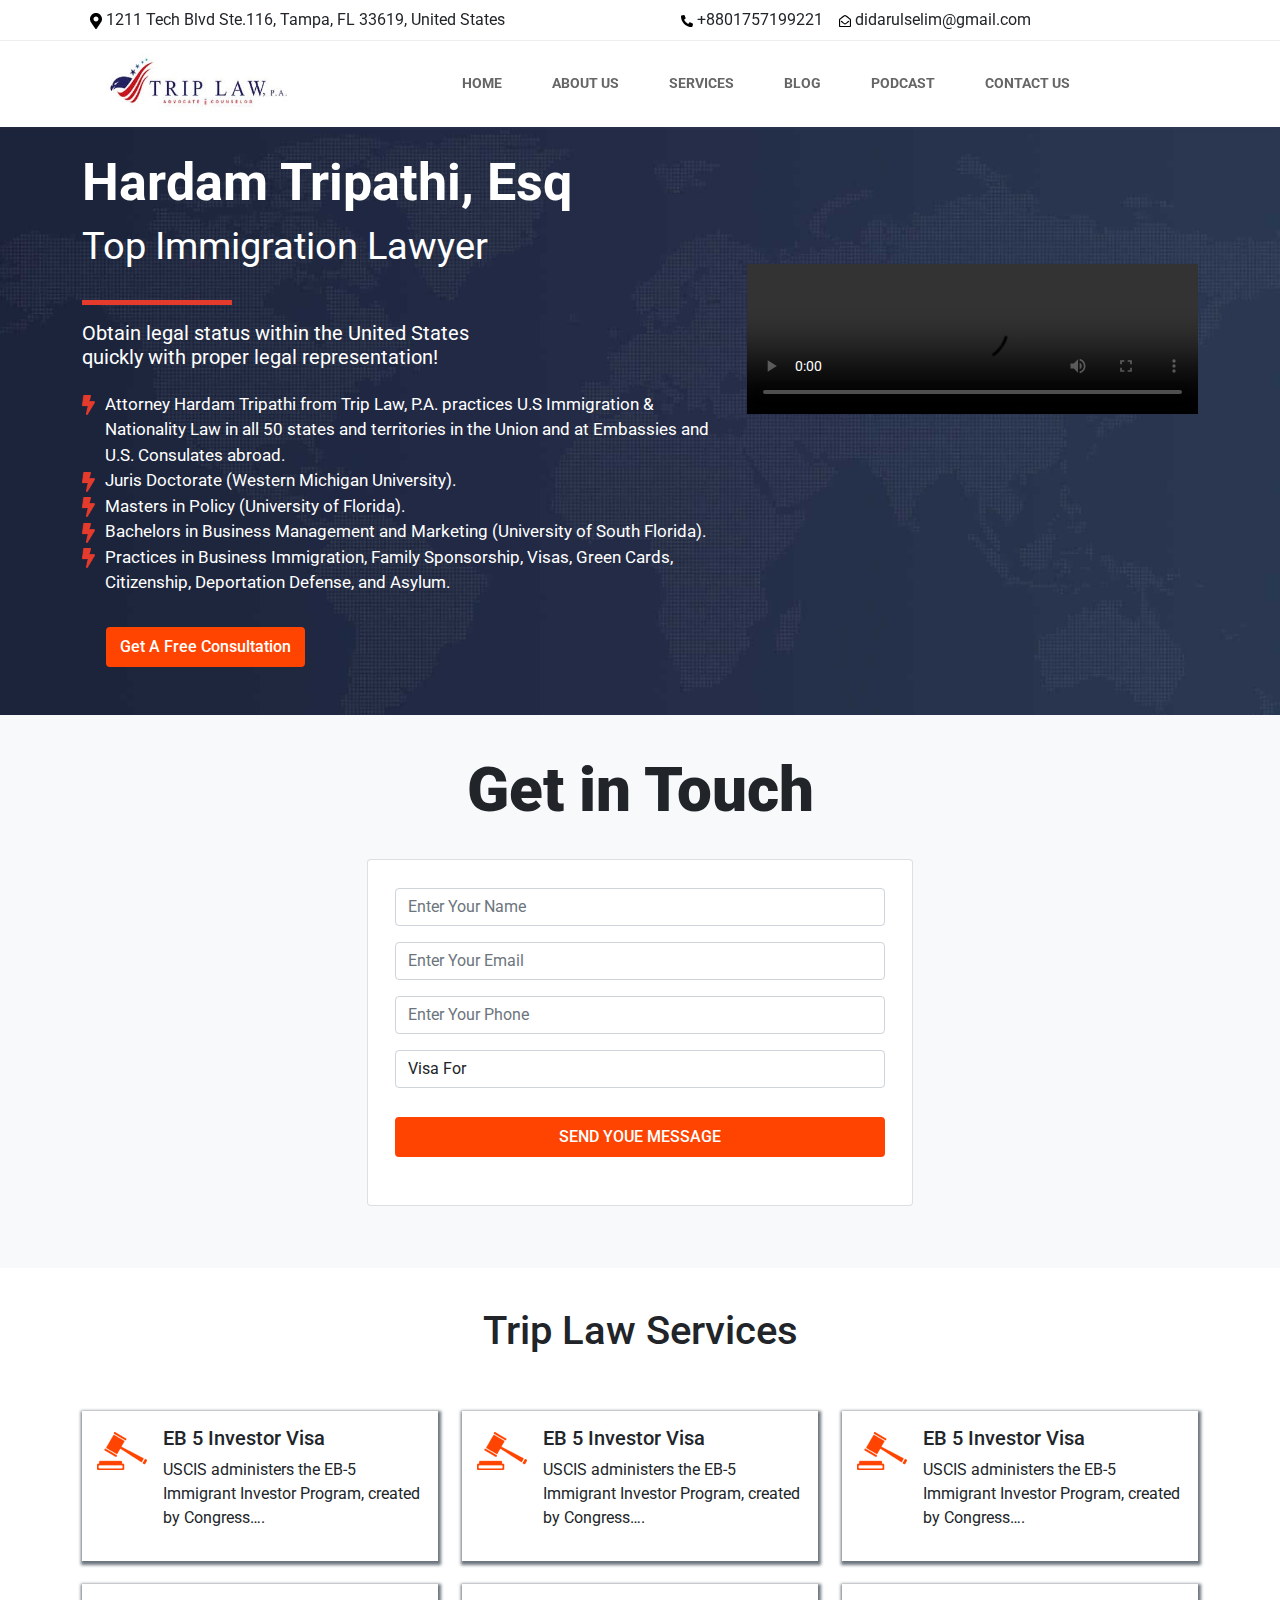
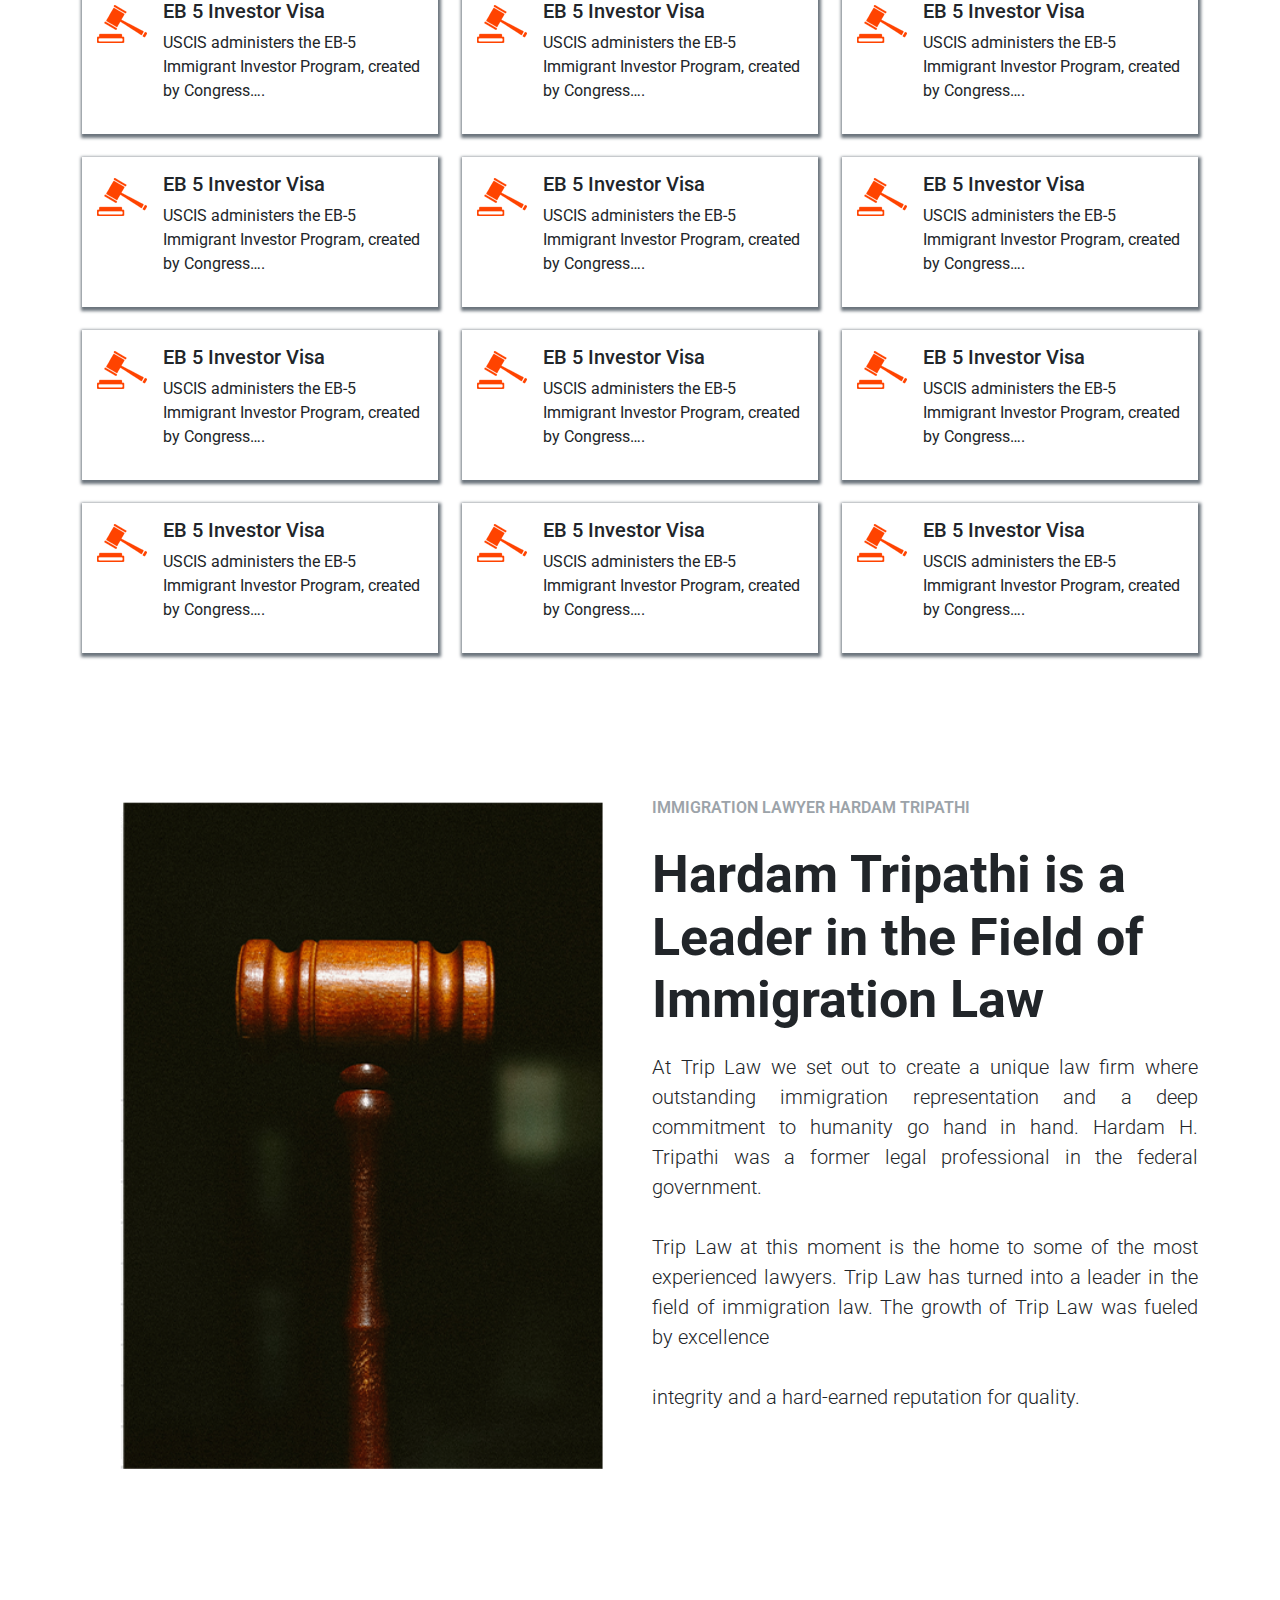
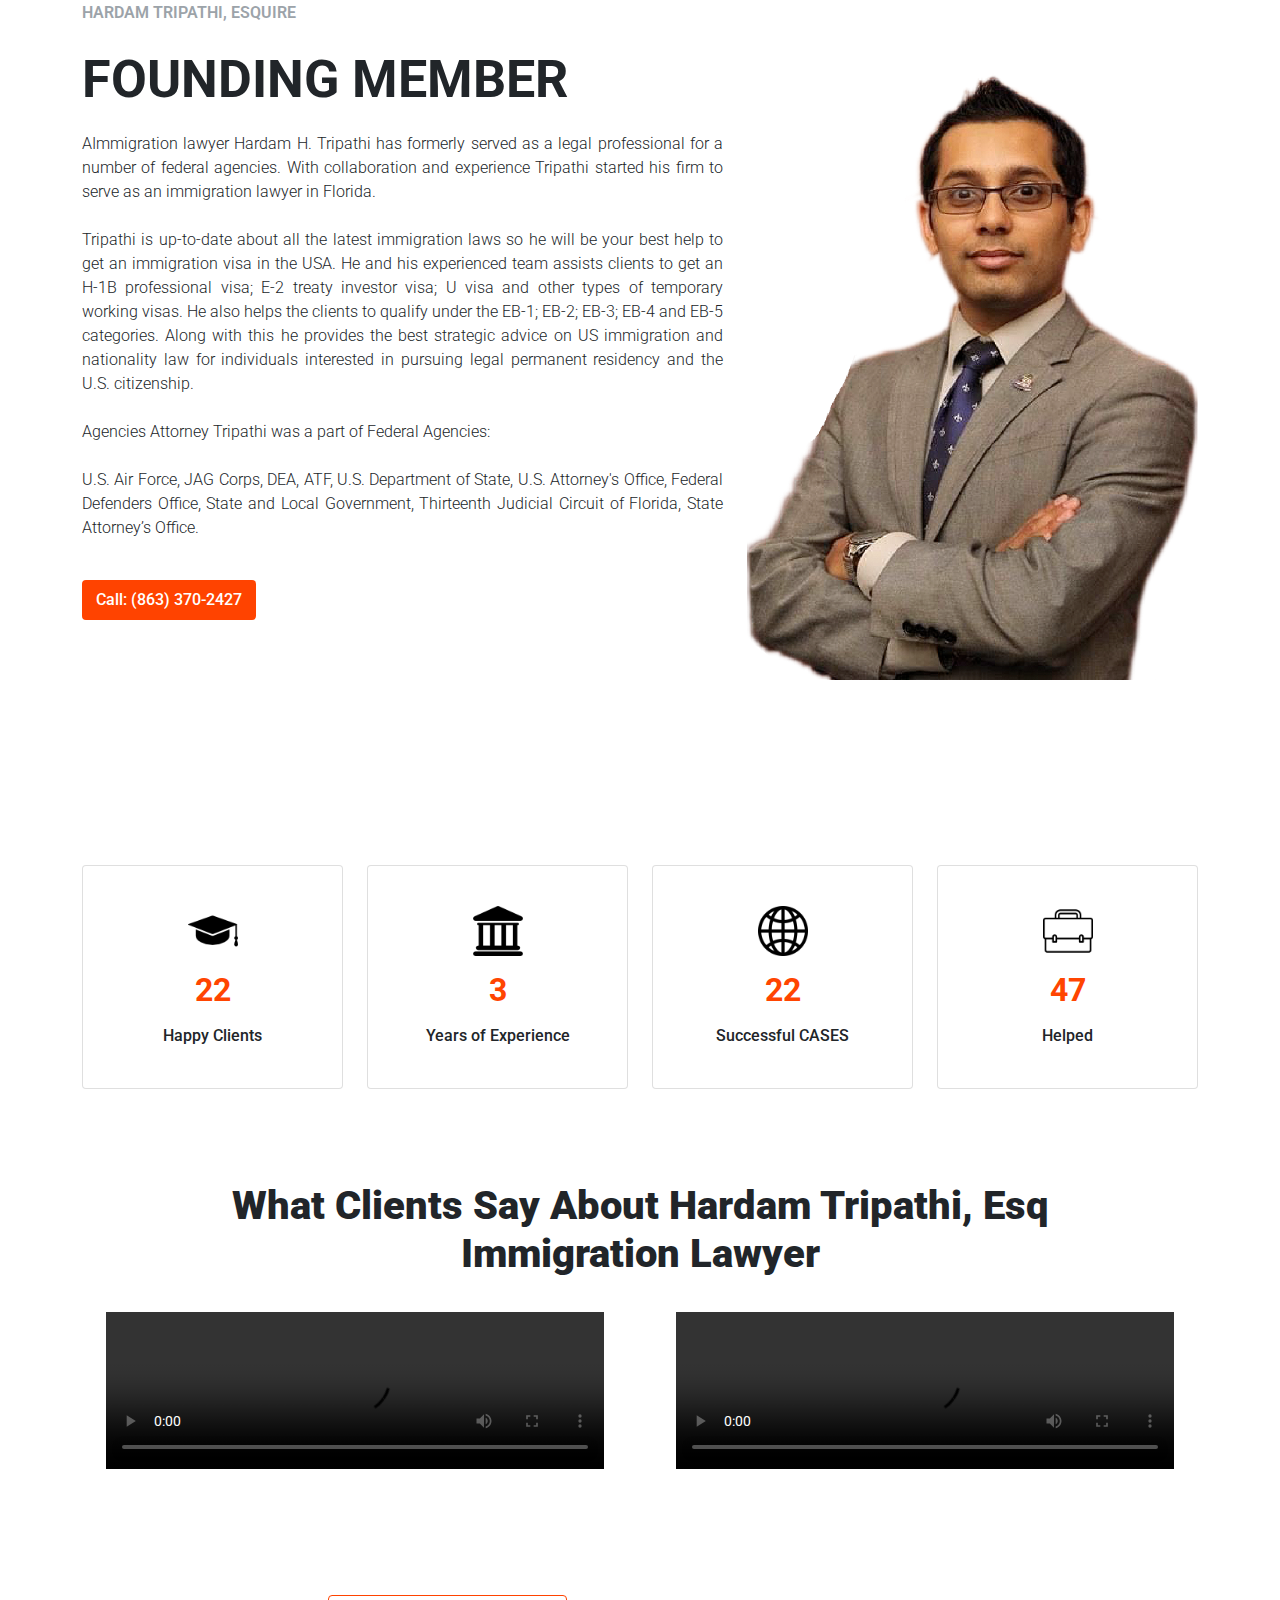
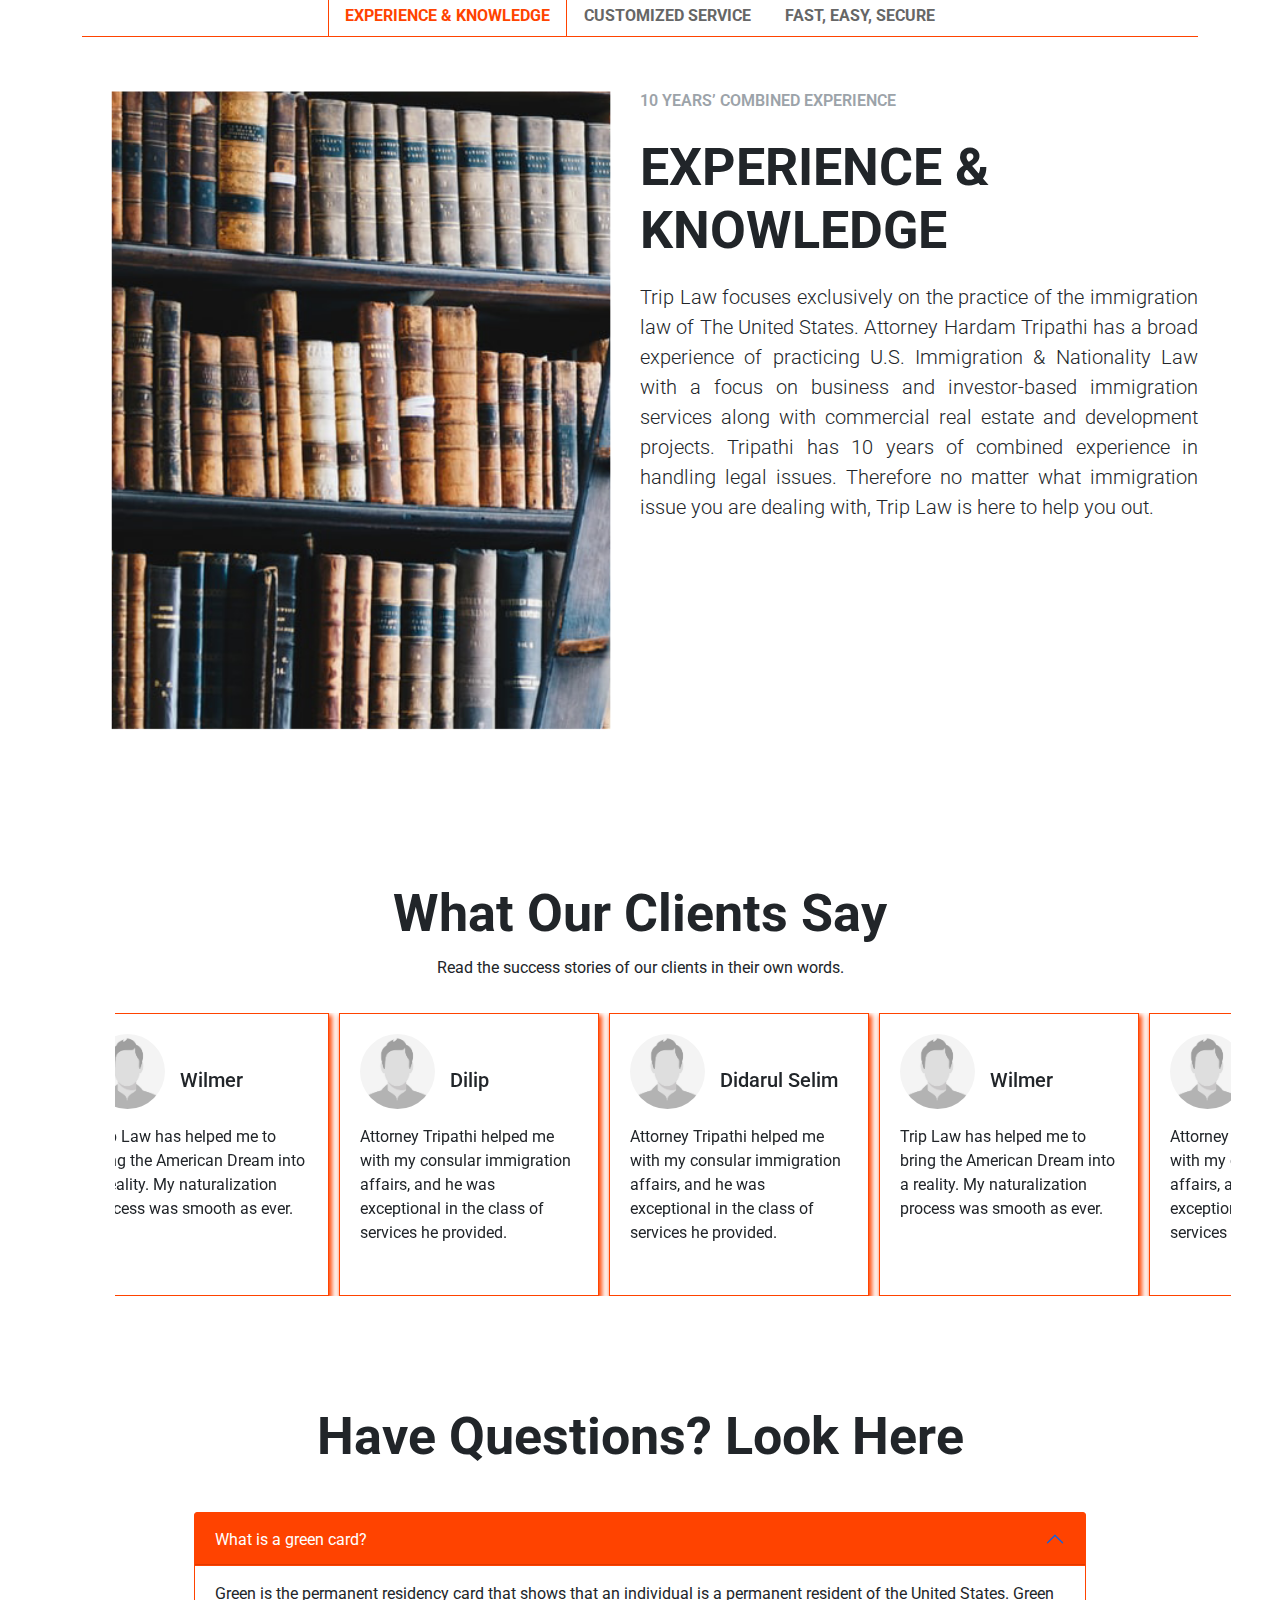
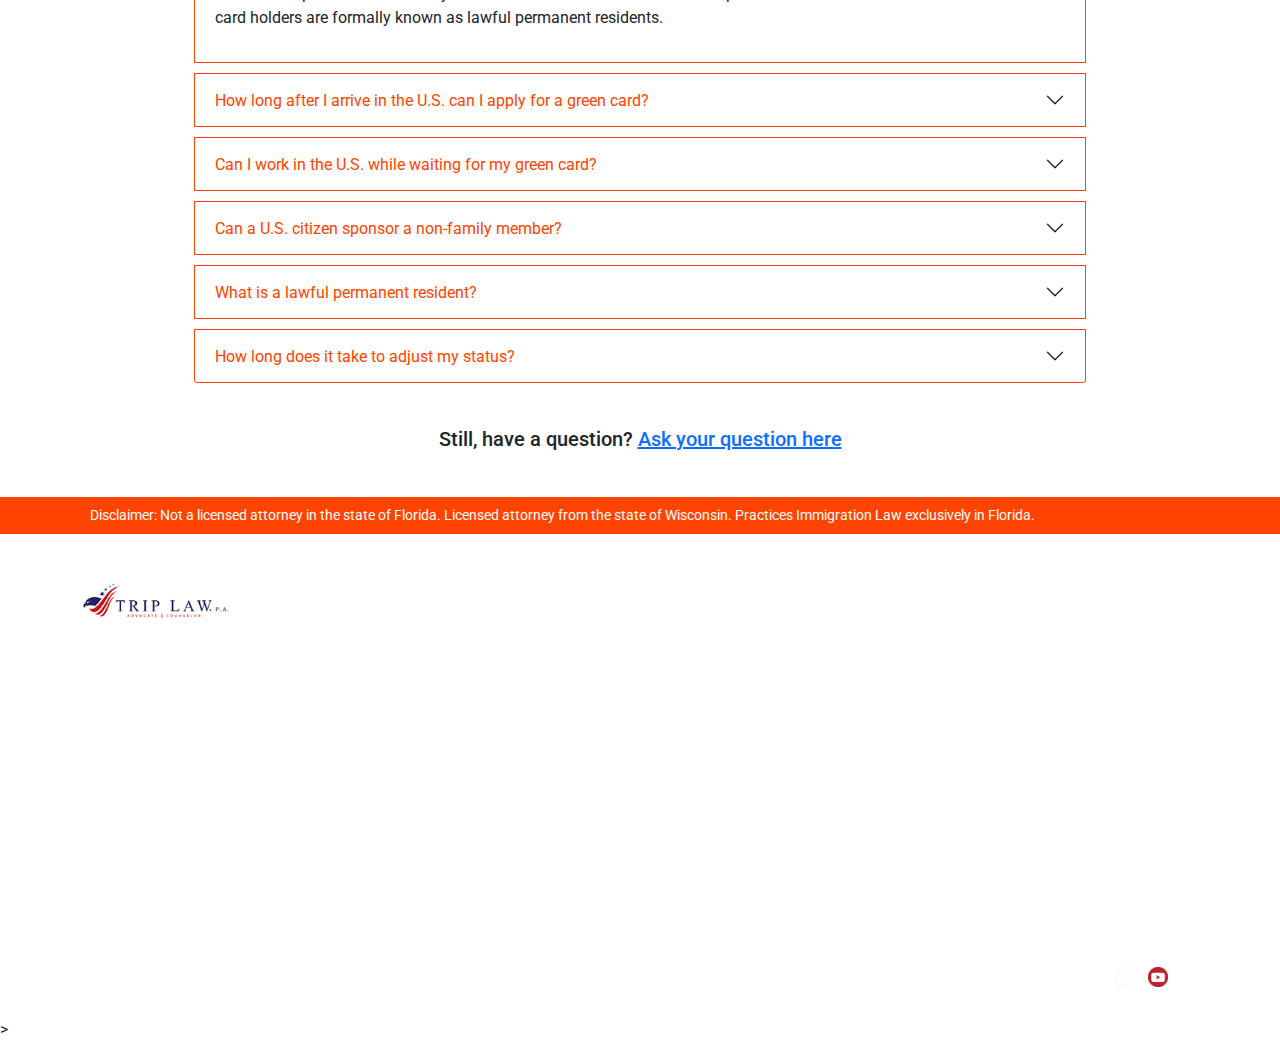
==== commit 4c4767bf: "wothout form" ====
--- a/index.html
+++ b/index.html
@@ -69,8 +69,12 @@
     <link rel="preconnect" href="https://fonts.googleapis.com">
     <link rel="preconnect" href="https://fonts.gstatic.com" crossorigin>
     <link href="https://fonts.googleapis.com/css2?family=Roboto:wght@100;300;400;500;700;900&display=swap" rel="stylesheet">
-    <link rel="stylesheet" href="css/owl.carousel.min.cs">
-    <!-- <link rel="stylesheet" href="css/owl.theme.default.min.css"> -->
+    <link rel="stylesheet" href="https://cdnjs.cloudflare.com/ajax/libs/OwlCarousel2/2.3.4/assets/owl.carousel.min.css"
+    integrity="sha512-tS3S5qG0BlhnQROyJXvNjeEM4UpMXHrQfTGmbQ1gKmelCxlSEBUaxhRBj/EFTzpbP4RVSrpEikbmdJobCvhE3g=="
+    crossorigin="anonymous" />
+<link rel="stylesheet" href="https://cdnjs.cloudflare.com/ajax/libs/OwlCarousel2/2.3.4/assets/owl.theme.default.min.css"
+    integrity="sha512-sMXtMNL1zRzolHYKEujM2AqCLUR9F2C4/05cdbxjjLSRvMQIciEPCQZo++nk7go3BtSuK9kfa/s+a4f4i5pLkw=="
+    crossorigin="anonymous" />
     <!-- link end -->
         <title>Immigration Lawyer Hardam Tripathi, Esq.</title>
   </head>
@@ -210,7 +214,7 @@
 
       <div class="services-list">
         <div class=" row ">
-        <div class="col-lg-4 list " >
+        <div class="col-lg-4 col-md-6 list " >
           <div class="s-list d-flex" data-bs-toggle="modal" data-bs-target="#modal-1"> 
             <span class="me-3"><img src="image/law.png" alt=""></span>
           <div class="sr" >
@@ -235,29 +239,27 @@
         </div>
       </div>
 
-      <div class="col-lg-4 list  " >
-          <div class="s-list d-flex" data-bs-toggle="modal" data-bs-target="#modal-1">
-            <span class="me-3"><img src="image/law.png" alt=""></span>
-          <div class="sr" >
-            <h5>EB 5 Investor Visa</h5>
-            <p>USCIS administers the EB-5 Immigrant Investor Program, created by Congress….</p>
-          </div>
-          </div>
-        </div>
-
-      <div class="col-lg-4 list " >
-          <div class="s-list d-flex" data-bs-toggle="modal" data-bs-target="#modal-1">
-            <span class="me-3"><img src="image/law.png" alt=""></span>
-          <div class="sr" >
-            <h5>EB 5 Investor Visa</h5>
-            <p>USCIS administers the EB-5 Immigrant Investor Program, created by Congress….</p>
-          </div>
-          </div>
-      </div>
-    </div>
-
-    <div class=" row ">
-        <div class="col-lg-4 list " >
+      <div class="col-lg-4 col-md-6 list  " >
+          <div class="s-list d-flex" data-bs-toggle="modal" data-bs-target="#modal-1">
+            <span class="me-3"><img src="image/law.png" alt=""></span>
+          <div class="sr" >
+            <h5>EB 5 Investor Visa</h5>
+            <p>USCIS administers the EB-5 Immigrant Investor Program, created by Congress….</p>
+          </div>
+          </div>
+        </div>
+
+      <div class="col-lg-4 col-md-6 list " >
+          <div class="s-list d-flex" data-bs-toggle="modal" data-bs-target="#modal-1">
+            <span class="me-3"><img src="image/law.png" alt=""></span>
+          <div class="sr" >
+            <h5>EB 5 Investor Visa</h5>
+            <p>USCIS administers the EB-5 Immigrant Investor Program, created by Congress….</p>
+          </div>
+          </div>
+      </div>
+
+        <div class="col-lg-4 col-md-6 list " >
           <div class="s-list d-flex" data-bs-toggle="modal" data-bs-target="#modal-1"> 
             <span class="me-3"><img src="image/law.png" alt=""></span>
           <div class="sr" >
@@ -267,99 +269,99 @@
           </div>
         </div>
 
-      <div class="col-lg-4 list  " >
-          <div class="s-list d-flex" data-bs-toggle="modal" data-bs-target="#modal-1">
-            <span class="me-3"><img src="image/law.png" alt=""></span>
-          <div class="sr" >
-            <h5>EB 5 Investor Visa</h5>
-            <p>USCIS administers the EB-5 Immigrant Investor Program, created by Congress….</p>
-          </div>
-          </div>
-        </div>
-
-      <div class="col-lg-4 list " >
-          <div class="s-list d-flex" data-bs-toggle="modal" data-bs-target="#modal-1">
-            <span class="me-3"><img src="image/law.png" alt=""></span>
-          <div class="sr" >
-            <h5>EB 5 Investor Visa</h5>
-            <p>USCIS administers the EB-5 Immigrant Investor Program, created by Congress….</p>
-          </div>
-          </div>
-      </div>
-
-      <div class="col-lg-4 list " >
-          <div class="s-list d-flex" data-bs-toggle="modal" data-bs-target="#modal-1">
-            <span class="me-3"><img src="image/law.png" alt=""></span>
-          <div class="sr" >
-            <h5>EB 5 Investor Visa</h5>
-            <p>USCIS administers the EB-5 Immigrant Investor Program, created by Congress….</p>
-          </div>
-          </div>
-      </div>
-      <div class="col-lg-4 list " >
-          <div class="s-list d-flex" data-bs-toggle="modal" data-bs-target="#modal-1">
-            <span class="me-3"><img src="image/law.png" alt=""></span>
-          <div class="sr" >
-            <h5>EB 5 Investor Visa</h5>
-            <p>USCIS administers the EB-5 Immigrant Investor Program, created by Congress….</p>
-          </div>
-          </div>
-      </div>
-      <div class="col-lg-4 list " >
-          <div class="s-list d-flex" data-bs-toggle="modal" data-bs-target="#modal-1">
-            <span class="me-3"><img src="image/law.png" alt=""></span>
-          <div class="sr" >
-            <h5>EB 5 Investor Visa</h5>
-            <p>USCIS administers the EB-5 Immigrant Investor Program, created by Congress….</p>
-          </div>
-          </div>
-      </div>
-      <div class="col-lg-4 list " >
-          <div class="s-list d-flex" data-bs-toggle="modal" data-bs-target="#modal-1">
-            <span class="me-3"><img src="image/law.png" alt=""></span>
-          <div class="sr" >
-            <h5>EB 5 Investor Visa</h5>
-            <p>USCIS administers the EB-5 Immigrant Investor Program, created by Congress….</p>
-          </div>
-          </div>
-      </div>
-      <div class="col-lg-4 list " >
-          <div class="s-list d-flex" data-bs-toggle="modal" data-bs-target="#modal-1">
-            <span class="me-3"><img src="image/law.png" alt=""></span>
-          <div class="sr" >
-            <h5>EB 5 Investor Visa</h5>
-            <p>USCIS administers the EB-5 Immigrant Investor Program, created by Congress….</p>
-          </div>
-          </div>
-      </div>
-      <div class="col-lg-4 list " >
-          <div class="s-list d-flex" data-bs-toggle="modal" data-bs-target="#modal-1">
-            <span class="me-3"><img src="image/law.png" alt=""></span>
-          <div class="sr" >
-            <h5>EB 5 Investor Visa</h5>
-            <p>USCIS administers the EB-5 Immigrant Investor Program, created by Congress….</p>
-          </div>
-          </div>
-      </div>
-      <div class="col-lg-4 list " >
-          <div class="s-list d-flex" data-bs-toggle="modal" data-bs-target="#modal-1">
-            <span class="me-3"><img src="image/law.png" alt=""></span>
-          <div class="sr" >
-            <h5>EB 5 Investor Visa</h5>
-            <p>USCIS administers the EB-5 Immigrant Investor Program, created by Congress….</p>
-          </div>
-          </div>
-      </div>
-      <div class="col-lg-4 list " >
-          <div class="s-list d-flex" data-bs-toggle="modal" data-bs-target="#modal-1">
-            <span class="me-3"><img src="image/law.png" alt=""></span>
-          <div class="sr" >
-            <h5>EB 5 Investor Visa</h5>
-            <p>USCIS administers the EB-5 Immigrant Investor Program, created by Congress….</p>
-          </div>
-          </div>
-      </div>
-      <div class="col-lg-4 list " >
+      <div class="col-lg-4 col-md-6 list  " >
+          <div class="s-list d-flex" data-bs-toggle="modal" data-bs-target="#modal-1">
+            <span class="me-3"><img src="image/law.png" alt=""></span>
+          <div class="sr" >
+            <h5>EB 5 Investor Visa</h5>
+            <p>USCIS administers the EB-5 Immigrant Investor Program, created by Congress….</p>
+          </div>
+          </div>
+        </div>
+
+      <div class="col-lg-4 col-md-6 list " >
+          <div class="s-list d-flex" data-bs-toggle="modal" data-bs-target="#modal-1">
+            <span class="me-3"><img src="image/law.png" alt=""></span>
+          <div class="sr" >
+            <h5>EB 5 Investor Visa</h5>
+            <p>USCIS administers the EB-5 Immigrant Investor Program, created by Congress….</p>
+          </div>
+          </div>
+      </div>
+
+      <div class="col-lg-4 col-md-6 list " >
+          <div class="s-list d-flex" data-bs-toggle="modal" data-bs-target="#modal-1">
+            <span class="me-3"><img src="image/law.png" alt=""></span>
+          <div class="sr" >
+            <h5>EB 5 Investor Visa</h5>
+            <p>USCIS administers the EB-5 Immigrant Investor Program, created by Congress….</p>
+          </div>
+          </div>
+      </div>
+      <div class="col-lg-4 col-md-6 list " >
+          <div class="s-list d-flex" data-bs-toggle="modal" data-bs-target="#modal-1">
+            <span class="me-3"><img src="image/law.png" alt=""></span>
+          <div class="sr" >
+            <h5>EB 5 Investor Visa</h5>
+            <p>USCIS administers the EB-5 Immigrant Investor Program, created by Congress….</p>
+          </div>
+          </div>
+      </div>
+      <div class="col-lg-4 col-md-6 list " >
+          <div class="s-list d-flex" data-bs-toggle="modal" data-bs-target="#modal-1">
+            <span class="me-3"><img src="image/law.png" alt=""></span>
+          <div class="sr" >
+            <h5>EB 5 Investor Visa</h5>
+            <p>USCIS administers the EB-5 Immigrant Investor Program, created by Congress….</p>
+          </div>
+          </div>
+      </div>
+      <div class="col-lg-4 col-md-6 list " >
+          <div class="s-list d-flex" data-bs-toggle="modal" data-bs-target="#modal-1">
+            <span class="me-3"><img src="image/law.png" alt=""></span>
+          <div class="sr" >
+            <h5>EB 5 Investor Visa</h5>
+            <p>USCIS administers the EB-5 Immigrant Investor Program, created by Congress….</p>
+          </div>
+          </div>
+      </div>
+      <div class="col-lg-4 col-md-6 list " >
+          <div class="s-list d-flex" data-bs-toggle="modal" data-bs-target="#modal-1">
+            <span class="me-3"><img src="image/law.png" alt=""></span>
+          <div class="sr" >
+            <h5>EB 5 Investor Visa</h5>
+            <p>USCIS administers the EB-5 Immigrant Investor Program, created by Congress….</p>
+          </div>
+          </div>
+      </div>
+      <div class="col-lg-4 col-md-6 list " >
+          <div class="s-list d-flex" data-bs-toggle="modal" data-bs-target="#modal-1">
+            <span class="me-3"><img src="image/law.png" alt=""></span>
+          <div class="sr" >
+            <h5>EB 5 Investor Visa</h5>
+            <p>USCIS administers the EB-5 Immigrant Investor Program, created by Congress….</p>
+          </div>
+          </div>
+      </div>
+      <div class="col-lg-4 col-md-6 list " >
+          <div class="s-list d-flex" data-bs-toggle="modal" data-bs-target="#modal-1">
+            <span class="me-3"><img src="image/law.png" alt=""></span>
+          <div class="sr" >
+            <h5>EB 5 Investor Visa</h5>
+            <p>USCIS administers the EB-5 Immigrant Investor Program, created by Congress….</p>
+          </div>
+          </div>
+      </div>
+      <div class="col-lg-4 col-md-6 list " >
+          <div class="s-list d-flex" data-bs-toggle="modal" data-bs-target="#modal-1">
+            <span class="me-3"><img src="image/law.png" alt=""></span>
+          <div class="sr" >
+            <h5>EB 5 Investor Visa</h5>
+            <p>USCIS administers the EB-5 Immigrant Investor Program, created by Congress….</p>
+          </div>
+          </div>
+      </div>
+      <div class="col-lg-4 col-md-6 list " >
           <div class="s-list d-flex" data-bs-toggle="modal" data-bs-target="#modal-1">
             <span class="me-3"><img src="image/law.png" alt=""></span>
           <div class="sr" >
@@ -437,7 +439,7 @@
           <p>Our firm is focused on the client's demands for an exceptional legal service model that provides value, quality and client service.</p>
         </div>
       </div>
-        <div class="col-lg-3 mb-3">
+        <div class="col-lg-3 col-md-6 mb-3">
         <div class="card p-4"  >
           <div class="card-body" data-number="100">
             <img src="image/graduate-cap.png" alt="" width="50" height="50">
@@ -446,7 +448,7 @@
           </div>
         </div>
       </div>
-      <div class="col-lg-3 mb-3">
+      <div class="col-lg-3 col-md-6 mb-3">
         <div class="card p-4"  >
           <div class="card-body" data-number="8">
             <img src="image/bank.png" alt="" width="50" height="50">
@@ -455,7 +457,7 @@
           </div>
         </div>
       </div>
-      <div class="col-lg-3 mb-3">
+      <div class="col-lg-3 col-md-6 mb-3">
         <div class="card p-4"  >
           <div class="card-body">
             <img src="image/globe.png" alt="" width="50" height="50">
@@ -464,7 +466,7 @@
           </div>
         </div>
       </div>
-      <div class="col-lg-3 mb-3">
+      <div class="col-lg-3 col-md-6 mb-3">
         <div class="card p-4"  >
           <div class="card-body">
             <img src="image/briefcase.png" alt="" width="50" height="50">
@@ -519,11 +521,11 @@
 </ul>
 <div class="tab-content" id="pills-tabContent">
   <div class="tab-pane fade show active" id="pills-home" role="tabpanel" aria-labelledby="pills-home-tab">
-    <div class="ex d-flex">
-      <div class="ex-img w-50">
+    <div class="ex ">
+      <div class="ex-img ">
       <img src="image/book.png" alt="" class="w-100">
     </div>
-    <div class="ex-content w-50 mt-3">
+    <div class="ex-content  mt-3">
       <div class="fild-contant ">
           <span>10 YEARS’ COMBINED EXPERIENCE</span> <br><br>
             <div class="heading">
@@ -537,11 +539,11 @@
     </div>
   </div>
   <div class="tab-pane fade" id="pills-profile" role="tabpanel" aria-labelledby="pills-profile-tab">
-    <div class="ex d-flex">
-      <div class="ex-img w-50">
+    <div class="ex ">
+      <div class="ex-img ">
       <img src="image/us_ct.png" alt="" class="mt-3 w-100">
     </div>
-    <div class="ex-content w-50 mt-3">
+    <div class="ex-content  mt-3">
       <div class="fild-contant ">
           <span>CUSTOMIZED SERVICE</span> <br><br>
             <div class="heading">
@@ -555,11 +557,11 @@
     </div>
   </div>
   <div class="tab-pane fade" id="pills-contact" role="tabpanel" aria-labelledby="pills-contact-tab">
-    <div class="ex d-flex">
-      <div class="ex-img w-50">
+    <div class="ex ">
+      <div class="ex-img ">
       <img src="image/image-03.png" alt="" class="mt-3 w-100">
     </div>
-    <div class="ex-content w-50 mt-3">
+    <div class="ex-content  mt-3">
       <div class="fild-contant ">
           <span>FAST, EASY, SECURE</span> <br><br>
             <div class="heading">
@@ -577,10 +579,10 @@
   </div>
 </section>
 
-<!-- <section class="clients">
-  <div class="container">
-    <div class="row">
-      <div class="col-lg-12">
+<section class="clients">
+  <div class="container">
+    <div class="row">
+      <div class="col-lg-12 text-center">
         <div class="heading">
           <h1>What Our Clients Say</h1>
           <span>Read the success stories of our clients in their own words.</span>
@@ -588,49 +590,40 @@
       </div>
       
       <div class="col-lg-12">
-      <div class="owl-carousel owl-theme">
+      <div class="owl-carousel ">
     <div class="item">
-        <h4>1</h4>
+       <div class="client-top clearfix d-flex">
+         <img src="image/team-1.jpg" alt="" >
+         <h5>Wilmer</h5>
+       </div>
+       <div class="client-bottom">
+         <p>Trip Law has helped me to bring the American Dream into a reality. My naturalization process was smooth as ever.</p>
+       </div>
     </div>
     <div class="item">
-        <h4>2</h4>
+       <div class="client-top clearfix d-flex">
+         <img src="image/team-2.jpg" alt="" >
+         <h5>Dilip</h5>
+       </div>
+       <div class="client-bottom">
+         <p>Attorney Tripathi helped me with my consular immigration affairs, and he was exceptional in the class of services he provided.</p>
+       </div>
     </div>
     <div class="item">
-        <h4>3</h4>
-    </div>
-    <div class="item">
-        <h4>4</h4>
-    </div>
-    <div class="item">
-        <h4>5</h4>
-    </div>
-    <div class="item">
-        <h4>6</h4>
-    </div>
-    <div class="item">
-        <h4>7</h4>
-    </div>
-    <div class="item">
-        <h4>8</h4>
-    </div>
-    <div class="item">
-        <h4>9</h4>
-    </div>
-    <div class="item">
-        <h4>10</h4>
-    </div>
-    <div class="item">
-        <h4>11</h4>
-    </div>
-    <div class="item">
-        <h4>12</h4>
+       <div class="client-top clearfix d-flex">
+         <img src="image/team-3.jpg" alt="" >
+         <h5>Didarul Selim</h5>
+       </div>
+       <div class="client-bottom">
+         <p>Attorney Tripathi helped me with my consular immigration affairs, and he was exceptional in the class of services he provided.</p>
+       </div>
     </div>
 </div>
       </div>
 
     </div>
   </div>
-</section> -->
+</section>
 
 
 <section class="news">
@@ -725,7 +718,7 @@
   </div>
 </section>
 
-<div class="section dsl">
+<section class="section dsl">
     <div class="container">
         <div class="row">
             <div class="col-lg-12">
@@ -733,12 +726,12 @@
             </div>
         </div>
     </div>
-</div>
+</section>
 
 <footer class="pt-5 pb-2 text-white">
   <div class="container">
     <div class="row">
-      <div class="col-lg-3">
+      <div class="col-lg-3 col-md-6">
         <a class="navbar-brand logo" href="#">
           <img src="image/Snip-Logo1.jpg" alt="" width="150px" height="37px">
         </a>
@@ -746,7 +739,7 @@
           With attorneys based in Florida USA our team has substantial experience in all areas of family and business immigration law. With a combined experience of 30 years Trip law is providing excellent services all over the United States.
         </p>
       </div>
-      <div class="col-lg-3">
+      <div class="col-lg-3 col-md-6">
         <h5 class="mt-2">Contact Details</h5>
         <p class="mt-4">5304 South Florida Avenue, Suite 404B, Lakeland, FL 33813 <br> 
           Phone: +18633702427
@@ -756,7 +749,7 @@
           Mon-Fri: 7:00 am – 7:00pm
         </p>
       </div>
-      <div class="col-lg-3">
+      <div class="col-lg-3 col-md-6">
         <h5 class="mt-2">Useful Links:</h5>
         <p class="mt-4">
           <a href="Privacy-Policy.html" >Privacy Policy</a> <br>
@@ -769,7 +762,7 @@
         <a href="contact.php" target="_blank">Contact</a>
       </p>
       </div>
-      <div class="col-lg-3">
+      <div class="col-lg-3 col-md-6">
         <h5 class="mt-2">Services</h5>
         <p class="mt-4">Green Card <br> Family-Based Immigration <br>Employment Based Immigration <br>Deportation Defense <br> manitarian and Religious Visas <br> Change and Adjustment of Status <br> US Citizenship <br> Waivers </p>
       </div>
@@ -802,19 +795,52 @@
     <!-- Optional JavaScript; choose one of the two! -->
 
     <!-- Option 1: Bootstrap Bundle with Popper -->
-    <!-- <script src="js/bootstrap.bundle.js" ></script> -->
-    <script src="js/bootstrap.js"></script>
-    <script src="js/owl.carousel.min.js"></script>
-    <script src="js/jquery.min.js"></script>
+    <script src="js/bootstrap.bundle.js" ></script>
+    <!-- <script src="js/bootstrap.js"></script -->>
     <!--Jquery -->
-
-
+<script src="https://cdnjs.cloudflare.com/ajax/libs/jquery/3.6.0/jquery.min.js" integrity="sha512-894YE6QWD5I59HgZOGReFYm4dnWc1Qt5NtvYSaNcOP+u1T9qYdvdihz0PPSiiqn/+/3e7Jo4EaG7TubfWGUrMQ==" crossorigin="anonymous"></script>
+<!-- Owl Carousel -->
+<script src="https://cdnjs.cloudflare.com/ajax/libs/OwlCarousel2/2.3.4/owl.carousel.min.js"></script>
 <!-- custom JS code after importing jquery and owl -->
 <script type="text/javascript">
-   $(document).ready(function(){
-  $(".owl-carousel").owlCarousel();
-});
+    $(document).ready(function () {
+        $(".owl-carousel").owlCarousel();
+    });
+
+    $('.owl-carousel').owlCarousel({
+        items: 3,
+                loop: true,
+                margin: 10,
+                autoplay: true,
+                autoplayTimeout: 5000,
+                autoplayHoverPause: true
+        nav: true,
+        responsive: {
+            0: {
+                items: 1
+            },
+            600: {
+                items: 3
+            },
+            1000: {
+                items: 5
+            }
+        }
+    })
 </script>
+<script>
+            $(document).ready(function() {
+              var owl = $('.owl-carousel');
+              owl.owlCarousel({
+                items: 4,
+                loop: true,
+                margin: 10,
+                autoplay: true,
+                autoplayTimeout: 1000,
+                autoplayHoverPause: true
+              });
+            })
+          </script>
     <script>
       $.fn.jQuerySimpleCounter = function( options ) {
           var settings = $.extend({
--- a/style.css
+++ b/style.css
@@ -11,6 +11,15 @@
 }
 .header-top {
 	border-bottom: 1px solid #eee;
+}
+.navbar-toggler {
+
+    background-color: #262561 !important;
+    border: 3px solid #ff4300 !important;
+}
+.navbar-toggler-icon {
+    border: 2px solid #ff4300 !important;
+    background-color: #fff !important;
 }
 .navbar-nav .nav-item {
 	
@@ -306,9 +315,19 @@
     border-color: #FF4300;
 }
 
-
+.ex {
+	display: flex;
+}
+.ex-img {
+	width: 50%;
+}
+.ex-content {
+	width: 50%;
+}
 .news {
 	padding: 3%;
+		background: url('./image/hero-3.jpg') center no-repeat fixed;
+	background-size: cover;
 }
 
 .news .heading h1 {
@@ -337,6 +356,12 @@
 .accordion-item .collapse {
 	border: 1px solid #ff4300;
     margin-top: -1px;
+}
+.accordion-button:focus {
+    z-index: 3;
+    border-color: #ff4300 !important;
+    outline: 0;
+    box-shadow: none !important;
 }
 
 footer{
@@ -404,8 +429,89 @@
   -webkit-tap-highlight-color: rgba(0, 0, 0, 0);
 }
 
-@media (min-width: 320px) and (max-width: 768px) {
-
-}
-
-	}+.call-to-action {
+	padding: 3%;
+	/*background-color: #FF4501;*/
+	background: url('./image/cta-4.jpg') center no-repeat fixed;
+	background-size: cover;
+	color: #fff !important;
+}
+.clients .heading h1 {
+	font-size: 52px;
+	font-weight: 700;
+	margin-bottom: 10px;
+}
+
+.clients {
+	padding: 3%;
+}
+.client-top img {
+	width: 75px !important;
+	height: 75px !important;
+	margin-right: 15px;
+	border-radius: 100%;
+}
+.client-top h5{
+	margin: revert;
+}
+.owl-carousel  {
+	margin: 3%;
+}
+.owl-carousel .item {
+    box-shadow: 2px 3px 5px 1px #ff4300;
+    border: 1px solid #ff4300;
+    padding: 20px;
+    width: 260px;
+}
+.owl-carousel.owl-drag .owl-item {
+	width: 260px !important;
+}
+.owl-carousel .owl-stage {
+	display: flex;
+}
+.client-bottom {
+	height: 150px;
+}
+
+@media (min-width: 767px) and (max-width: 991px) {
+	.header-top p {
+		font-size: 12px;
+	}
+	.home-video {
+		margin-top: 0px;
+		margin-bottom: 10%;
+	}
+	.fild-contant .heading h1 {
+		font-size: 24px;
+	}
+	.fild-contant p {
+		font-size: 16px;
+	}
+}
+@media (min-width: 320px) and (max-width: 767px) {
+
+	.header-top p {
+		font-size: 10px;
+	}
+	.fild-contant .heading h1 {
+		font-size: 14px;
+	}
+	.fild-contant p {
+		font-size: 14px;
+	}
+	.home-video {
+		margin-top: 0px;
+		margin-bottom: 10%;
+	}
+	.ex {
+	display: block;
+}
+.ex-img {
+	width: 100%;
+}
+.ex-content {
+	width: 100%;
+}
+
+}
+
